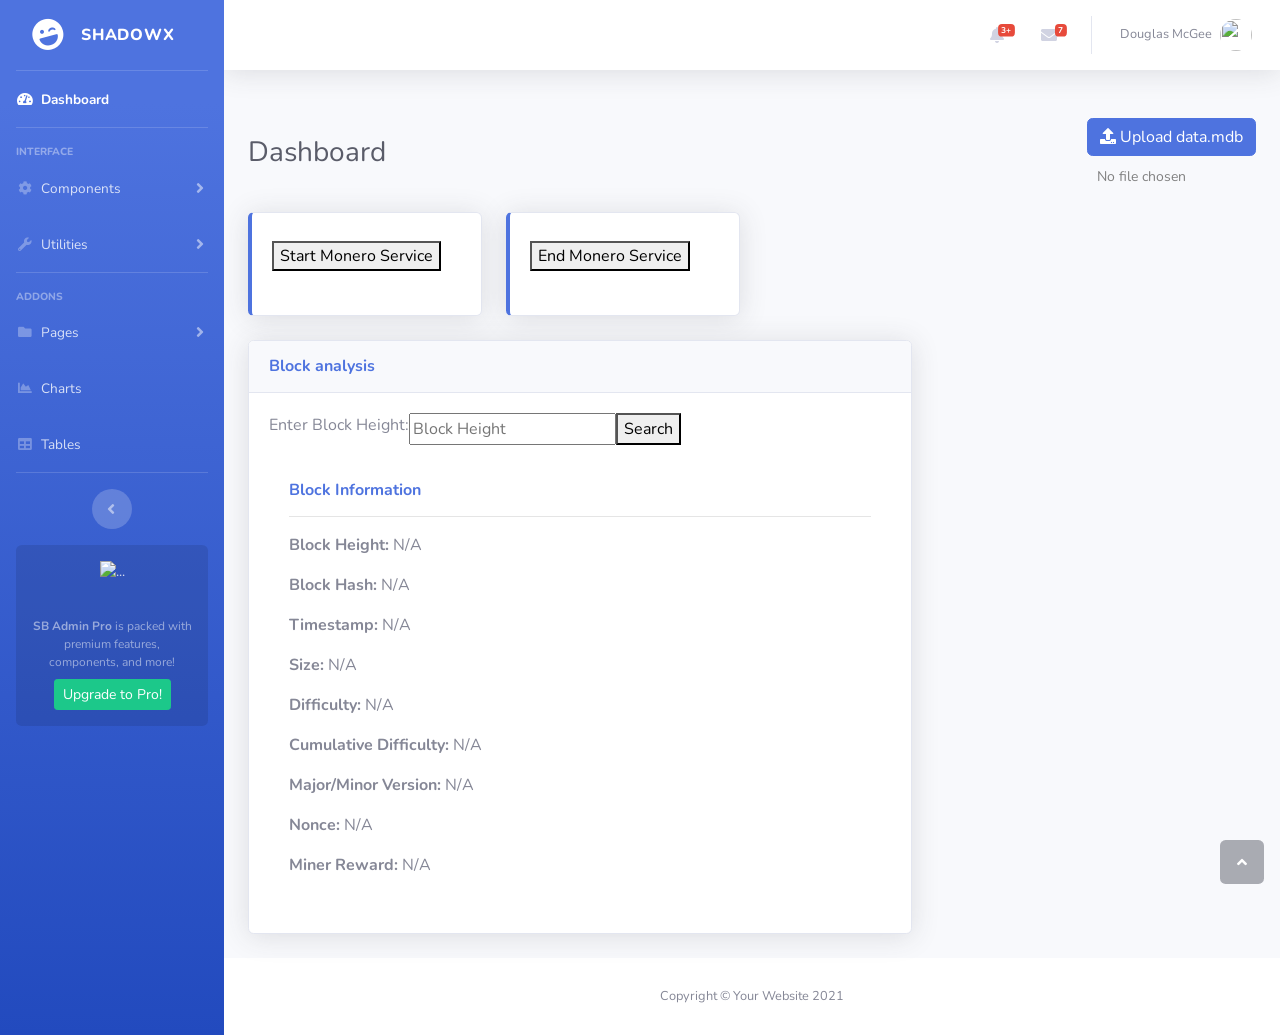
==== templates/index.html @ 1677c7f7 "fixed the block height search feature to align with our inbuilt monero RPC call" ====
<!DOCTYPE html>
<html lang="en">

<head>

    <meta charset="utf-8">
    <meta http-equiv="X-UA-Compatible" content="IE=edge">
    <meta name="viewport" content="width=device-width, initial-scale=1, shrink-to-fit=no">
    <meta name="description" content="">
    <meta name="author" content="">

    <title>ShadowX - A Monero Analysis Tool</title>

    <!-- Custom fonts for this template-->
    <link href="/static/vendor/fontawesome-free/css/all.min.css" rel="stylesheet" type="text/css">
    <link
        href="https://fonts.googleapis.com/css?family=Nunito:200,200i,300,300i,400,400i,600,600i,700,700i,800,800i,900,900i"
        rel="stylesheet">

    <!-- Custom styles for this template-->
    <!-- <link href="css/sb-admin-2.min.css" rel="stylesheet"> -->
    <link href="/static/css/style.css" rel="stylesheet">

    <style>
        /* Add some basic styles for progress bar and success message */
        .progress {
            display: none;
            width: 100%;
            height: 20px;
            background-color: #f3f3f3;
            border-radius: 5px;
            overflow: hidden;
            margin-top: 10px;
        }

        .progress-bar {
            height: 100%;
            width: 0;
            background-color: #4caf50;
            text-align: center;
            color: white;
            line-height: 20px;
            transition: width 0.4s ease;
        }

        #successMessage {
            display: none;
            color: green;
            margin-top: 10px;
        }

        #errorMessage {
            display: none;
            color: red;
            margin-top: 10px;
        }
    </style>

</head>

<body id="page-top">

    <!-- Page Wrapper -->
    <div id="wrapper">

        <!-- Sidebar -->
        <ul class="navbar-nav bg-gradient-primary sidebar sidebar-dark accordion" id="accordionSidebar">

            <!-- Sidebar - Brand -->
            <a class="sidebar-brand d-flex align-items-center justify-content-center" href="/">
                <div class="sidebar-brand-icon rotate-n-15">
                    <i class="fas fa-laugh-wink"></i>
                </div>
                <div class="sidebar-brand-text mx-3">ShadowX</div>
            </a>

            <!-- Divider -->
            <hr class="sidebar-divider my-0">

            <!-- Nav Item - Dashboard -->
            <li class="nav-item active">
                <a class="nav-link" href="/">
                    <i class="fas fa-fw fa-tachometer-alt"></i>
                    <span>Dashboard</span></a>
            </li>

            <!-- Divider -->
            <hr class="sidebar-divider">

            <!-- Heading -->
            <div class="sidebar-heading">
                Interface
            </div>

            <!-- Nav Item - Pages Collapse Menu -->
            <li class="nav-item">
                <a class="nav-link collapsed" href="#" data-toggle="collapse" data-target="#collapseTwo"
                    aria-expanded="true" aria-controls="collapseTwo">
                    <i class="fas fa-fw fa-cog"></i>
                    <span>Components</span>
                </a>
                <div id="collapseTwo" class="collapse" aria-labelledby="headingTwo" data-parent="#accordionSidebar">
                    <div class="bg-white py-2 collapse-inner rounded">
                        <h6 class="collapse-header">Custom Components:</h6>
                        <a class="collapse-item" href="buttons.html">Buttons</a>
                        <a class="collapse-item" href="cards.html">Cards</a>
                    </div>
                </div>
            </li>

            <!-- Nav Item - Utilities Collapse Menu -->
            <li class="nav-item">
                <a class="nav-link collapsed" href="#" data-toggle="collapse" data-target="#collapseUtilities"
                    aria-expanded="true" aria-controls="collapseUtilities">
                    <i class="fas fa-fw fa-wrench"></i>
                    <span>Utilities</span>
                </a>
                <div id="collapseUtilities" class="collapse" aria-labelledby="headingUtilities"
                    data-parent="#accordionSidebar">
                    <div class="bg-white py-2 collapse-inner rounded">
                        <h6 class="collapse-header">Custom Utilities:</h6>
                        <a class="collapse-item" href="utilities-color.html">Colors</a>
                        <a class="collapse-item" href="utilities-border.html">Borders</a>
                        <a class="collapse-item" href="utilities-animation.html">Animations</a>
                        <a class="collapse-item" href="utilities-other.html">Other</a>
                    </div>
                </div>
            </li>

            <!-- Divider -->
            <hr class="sidebar-divider">

            <!-- Heading -->
            <div class="sidebar-heading">
                Addons
            </div>

            <!-- Nav Item - Pages Collapse Menu -->
            <li class="nav-item">
                <a class="nav-link collapsed" href="#" data-toggle="collapse" data-target="#collapsePages"
                    aria-expanded="true" aria-controls="collapsePages">
                    <i class="fas fa-fw fa-folder"></i>
                    <span>Pages</span>
                </a>
                <div id="collapsePages" class="collapse" aria-labelledby="headingPages" data-parent="#accordionSidebar">
                    <div class="bg-white py-2 collapse-inner rounded">
                        <h6 class="collapse-header">Login Screens:</h6>
                        <a class="collapse-item" href="login.html">Login</a>
                        <a class="collapse-item" href="register.html">Register</a>
                        <a class="collapse-item" href="forgot-password.html">Forgot Password</a>
                        <div class="collapse-divider"></div>
                        <h6 class="collapse-header">Other Pages:</h6>
                        <a class="collapse-item" href="404.html">404 Page</a>
                        <a class="collapse-item" href="blank.html">Blank Page</a>
                    </div>
                </div>
            </li>

            <!-- Nav Item - Charts -->
            <li class="nav-item">
                <a class="nav-link" href="/charts">
                    <i class="fas fa-fw fa-chart-area"></i>
                    <span>Charts</span></a>
            </li>

            <!-- Nav Item - Tables -->
            <li class="nav-item">
                <a class="nav-link" href="/tables">
                    <i class="fas fa-fw fa-table"></i>
                    <span>Tables</span></a>
            </li>

            <!-- Divider -->
            <hr class="sidebar-divider d-none d-md-block">

            <!-- Sidebar Toggler (Sidebar) -->
            <div class="text-center d-none d-md-inline">
                <button class="rounded-circle border-0" id="sidebarToggle"></button>
            </div>

            <!-- Sidebar Message -->
            <div class="sidebar-card d-none d-lg-flex">
                <img class="sidebar-card-illustration mb-2" src="img/undraw_rocket.svg" alt="...">
                <p class="text-center mb-2"><strong>SB Admin Pro</strong> is packed with premium features, components, and more!</p>
                <a class="btn btn-success btn-sm" href="https://startbootstrap.com/theme/sb-admin-pro">Upgrade to Pro!</a>
            </div>

        </ul>
        <!-- End of Sidebar -->

        <!-- Content Wrapper -->
        <div id="content-wrapper" class="d-flex flex-column">
            <!-- Main Content -->
            <div id="content">
                <!-- Topbar -->
                <nav class="navbar navbar-expand navbar-light bg-white topbar mb-4 static-top shadow">
                    <!-- Sidebar Toggle (Topbar) -->
                    <button id="sidebarToggleTop" class="btn btn-link d-md-none rounded-circle mr-3">
                        <i class="fa fa-bars"></i>
                    </button>

                    <!-- Topbar Navbar -->
                    <ul class="navbar-nav ml-auto">

                        <!-- Nav Item - Search Dropdown (Visible Only XS) -->
                        <li class="nav-item dropdown no-arrow d-sm-none">
                            <a class="nav-link dropdown-toggle" href="#" id="searchDropdown" role="button"
                                data-toggle="dropdown" aria-haspopup="true" aria-expanded="false">
                                <i class="fas fa-search fa-fw"></i>
                            </a>
                            <!-- Dropdown - Messages -->
                            <div class="dropdown-menu dropdown-menu-right p-3 shadow animated--grow-in"
                                aria-labelledby="searchDropdown">
                                <form class="form-inline mr-auto w-100 navbar-search">
                                    <div class="input-group">
                                        <input type="text" class="form-control bg-light border-0 small"
                                            placeholder="Search for..." aria-label="Search"
                                            aria-describedby="basic-addon2">
                                        <div class="input-group-append">
                                            <button class="btn btn-primary" type="button">
                                                <i class="fas fa-search fa-sm"></i>
                                            </button>
                                        </div>
                                    </div>
                                </form>
                            </div>
                        </li>

                        <!-- Nav Item - Alerts -->
                        <li class="nav-item dropdown no-arrow mx-1">
                            <a class="nav-link dropdown-toggle" href="#" id="alertsDropdown" role="button"
                                data-toggle="dropdown" aria-haspopup="true" aria-expanded="false">
                                <i class="fas fa-bell fa-fw"></i>
                                <!-- Counter - Alerts -->
                                <span class="badge badge-danger badge-counter">3+</span>
                            </a>
                            <!-- Dropdown - Alerts -->
                            <div class="dropdown-list dropdown-menu dropdown-menu-right shadow animated--grow-in"
                                aria-labelledby="alertsDropdown">
                                <h6 class="dropdown-header">
                                    Alerts Center
                                </h6>
                                <a class="dropdown-item d-flex align-items-center" href="#">
                                    <div class="mr-3">
                                        <div class="icon-circle bg-primary">
                                            <i class="fas fa-file-alt text-white"></i>
                                        </div>
                                    </div>
                                    <div>
                                        <div class="small text-gray-500">December 12, 2019</div>
                                        <span class="font-weight-bold">A new monthly report is ready to download!</span>
                                    </div>
                                </a>
                                <a class="dropdown-item d-flex align-items-center" href="#">
                                    <div class="mr-3">
                                        <div class="icon-circle bg-success">
                                            <i class="fas fa-donate text-white"></i>
                                        </div>
                                    </div>
                                    <div>
                                        <div class="small text-gray-500">December 7, 2019</div>
                                        $290.29 has been deposited into your account!
                                    </div>
                                </a>
                                <a class="dropdown-item d-flex align-items-center" href="#">
                                    <div class="mr-3">
                                        <div class="icon-circle bg-warning">
                                            <i class="fas fa-exclamation-triangle text-white"></i>
                                        </div>
                                    </div>
                                    <div>
                                        <div class="small text-gray-500">December 2, 2019</div>
                                        Spending Alert: We've noticed unusually high spending for your account.
                                    </div>
                                </a>
                                <a class="dropdown-item text-center small text-gray-500" href="#">Show All Alerts</a>
                            </div>
                        </li>

                        <!-- Nav Item - Messages -->
                        <li class="nav-item dropdown no-arrow mx-1">
                            <a class="nav-link dropdown-toggle" href="#" id="messagesDropdown" role="button"
                                data-toggle="dropdown" aria-haspopup="true" aria-expanded="false">
                                <i class="fas fa-envelope fa-fw"></i>
                                <!-- Counter - Messages -->
                                <span class="badge badge-danger badge-counter">7</span>
                            </a>
                            <!-- Dropdown - Messages -->
                            <div class="dropdown-list dropdown-menu dropdown-menu-right shadow animated--grow-in"
                                aria-labelledby="messagesDropdown">
                                <h6 class="dropdown-header">
                                    Message Center
                                </h6>
                                <a class="dropdown-item d-flex align-items-center" href="#">
                                    <div class="dropdown-list-image mr-3">
                                        <img class="rounded-circle" src="img/undraw_profile_1.svg"
                                            alt="...">
                                        <div class="status-indicator bg-success"></div>
                                    </div>
                                    <div class="font-weight-bold">
                                        <div class="text-truncate">Hi there! I am wondering if you can help me with a
                                            problem I've been having.</div>
                                        <div class="small text-gray-500">Emily Fowler · 58m</div>
                                    </div>
                                </a>
                                <a class="dropdown-item d-flex align-items-center" href="#">
                                    <div class="dropdown-list-image mr-3">
                                        <img class="rounded-circle" src="img/undraw_profile_2.svg"
                                            alt="...">
                                        <div class="status-indicator"></div>
                                    </div>
                                    <div>
                                        <div class="text-truncate">I have the photos that you ordered last month, how
                                            would you like them sent to you?</div>
                                        <div class="small text-gray-500">Jae Chun · 1d</div>
                                    </div>
                                </a>
                                <a class="dropdown-item d-flex align-items-center" href="#">
                                    <div class="dropdown-list-image mr-3">
                                        <img class="rounded-circle" src="img/undraw_profile_3.svg"
                                            alt="...">
                                        <div class="status-indicator bg-warning"></div>
                                    </div>
                                    <div>
                                        <div class="text-truncate">Last month's report looks great, I am very happy with
                                            the progress so far, keep up the good work!</div>
                                        <div class="small text-gray-500">Morgan Alvarez · 2d</div>
                                    </div>
                                </a>
                                <a class="dropdown-item d-flex align-items-center" href="#">
                                    <div class="dropdown-list-image mr-3">
                                        <img class="rounded-circle" src="https://source.unsplash.com/Mv9hjnEUHR4/60x60"
                                            alt="...">
                                        <div class="status-indicator bg-success"></div>
                                    </div>
                                    <div>
                                        <div class="text-truncate">Am I a good boy? The reason I ask is because someone
                                            told me that people say this to all dogs, even if they aren't good...</div>
                                        <div class="small text-gray-500">Chicken the Dog · 2w</div>
                                    </div>
                                </a>
                                <a class="dropdown-item text-center small text-gray-500" href="#">Read More Messages</a>
                            </div>
                        </li>

                        <div class="topbar-divider d-none d-sm-block"></div>

                        <!-- Nav Item - User Information -->
                        <li class="nav-item dropdown no-arrow">
                            <a class="nav-link dropdown-toggle" href="#" id="userDropdown" role="button"
                                data-toggle="dropdown" aria-haspopup="true" aria-expanded="false">
                                <span class="mr-2 d-none d-lg-inline text-gray-600 small">Douglas McGee</span>
                                <img class="img-profile rounded-circle"
                                    src="img/undraw_profile.svg">
                            </a>
                            <!-- Dropdown - User Information -->
                            <div class="dropdown-menu dropdown-menu-right shadow animated--grow-in"
                                aria-labelledby="userDropdown">
                                <a class="dropdown-item" href="#">
                                    <i class="fas fa-user fa-sm fa-fw mr-2 text-gray-400"></i>
                                    Profile
                                </a>
                                <a class="dropdown-item" href="#">
                                    <i class="fas fa-cogs fa-sm fa-fw mr-2 text-gray-400"></i>
                                    Settings
                                </a>
                                <a class="dropdown-item" href="#">
                                    <i class="fas fa-list fa-sm fa-fw mr-2 text-gray-400"></i>
                                    Activity Log
                                </a>
                                <div class="dropdown-divider"></div>
                                <a class="dropdown-item" href="#" data-toggle="modal" data-target="#logoutModal">
                                    <i class="fas fa-sign-out-alt fa-sm fa-fw mr-2 text-gray-400"></i>
                                    Logout
                                </a>
                            </div>
                        </li>

                    </ul>

                </nav>
                <!-- End of Topbar -->

                <!-- Begin Page Content -->
                <div class="container-fluid">

                    <!-- Progress Bar -->
                    <div class="progress" id="progressContainer">
                        <div class="progress-bar" id="progressBar">0%</div>
                    </div>

                    <!-- Success and Error Messages -->
                    <div id="successMessage">File uploaded successfully!</div>
                    <div id="errorMessage"></div>
                    <br>
                    <!-- Page Heading -->
                    <div class="d-sm-flex align-items-center justify-content-between mb-4">
                        <h1 class="h3 mb-0 text-gray-800">Dashboard</h1>
                        
                        <form id="uploadForm" enctype="multipart/form-data" style="cursor: pointer;">
                            <label for="fileInput" class="btn btn-primary">
                                <i class="fas fa-upload"></i> Upload data.mdb
                            </label>
                             <!-- Hidden file input -->
                            <input type="file" id="fileInput" name="file" style="display: none;" onchange="autoSubmit()">
                            <!-- Display selected file name -->
                            <br>
                            <span id="fileName" style="margin-left: 10px; font-size: 14px; color: gray;">No file chosen</span>
                            <!-- Submit button -->
                            <!-- <button type="submit" class="btn btn-success" style="margin-top: 10px;">Submit</button> -->
                        </form>
                    </div>

                    <!-- Content Row -->
                    <div class="row">
                        <!-- Earnings (Monthly) Card Example -->
                        <div class="col-xl-3 col-md-6 mb-4">
                            <div class="card border-left-primary shadow h-100 py-2">
                                <div class="card-body">
                                    <button onclick="startMoneroService()">Start Monero Service</button>
                                    <!-- <p id="status"></p> -->
                                    <div id="start-status"></div>
                                </div>
                            </div>
                        </div>
                        
                        <!-- Earnings (Monthly) Card Example -->
                        <div class="col-xl-3 col-md-6 mb-4">
                            <div class="card border-left-primary shadow h-100 py-2">
                                <div class="card-body">
                                    <button id="end-service-btn" onclick="endService()">End Monero Service</button>
                                    <p id="end-status"></p>
                                </div>
                            </div>
                        </div>
                    </div>
                    <div class="row">
                        <!-- Area Chart -->
                        <div class="col-xl-8 col-lg-7">
                            <div class="card shadow mb-4">
                                <!-- Card Header - Dropdown -->
                                <div
                                    class="card-header py-3 d-flex flex-row align-items-center justify-content-between">
                                    <h6 class="m-0 font-weight-bold text-primary">Block analysis</h6>
                                    <div id="response"></div>
                                </div>
                                <!-- Card Body -->
                                <div class="card-body">
                                    
                                    <!-- Search Bar -->
                                    <div class="input-group mb-3">
                                        <label for="blockHeightInput">Enter Block Height:</label>
                                        <input type="text" id="blockHeightInput" placeholder="Block Height">
                                        <button id="searchButton" onclick="searchBlockByHeight()">Search</button>
                                    </div>

                                    <div class="card-body">
                                        <h6 class="m-0 font-weight-bold text-primary">Block Information</h6>
                                        <hr>
                                        <p><strong>Block Height:</strong> <span id="blockHeight">N/A</span></p>
                                        <p><strong>Block Hash:</strong> <span id="blockHash">N/A</span></p>
                                        <p><strong>Timestamp:</strong> <span id="timestamp">N/A</span></p>
                                        <p><strong>Size:</strong> <span id="size">N/A</span></p>
                                        <p><strong>Difficulty:</strong> <span id="difficulty">N/A</span></p>
                                        <p><strong>Cumulative Difficulty:</strong> <span id="cumulativeDifficulty">N/A</span></p>
                                        <p><strong>Major/Minor Version:</strong> <span id="majorVersion">N/A</span></p>
                                        <p><strong>Nonce:</strong> <span id="nonce">N/A</span></p>
                                        <p><strong>Miner Reward:</strong> <span id="minerReward">N/A</span></p>
                                    </div>

                                    <!-- Error Message Section -->
                                    <div id="errorSection" class="alert alert-danger mt-4" style="display: none;"></div>
                                </div>
                            </div>
                        </div>
                    </div>
                </div>
            </div>
            <!-- End of Main Content -->

            <!-- Footer -->
            <footer class="sticky-footer bg-white">
                <div class="container my-auto">
                    <div class="copyright text-center my-auto">
                        <span>Copyright &copy; Your Website 2021</span>
                    </div>
                </div>
            </footer>
            <!-- End of Footer -->

        </div>
        <!-- End of Content Wrapper -->

    </div>
    <!-- End of Page Wrapper -->

    <!-- Scroll to Top Button-->
    <a class="scroll-to-top rounded" href="#page-top">
        <i class="fas fa-angle-up"></i>
    </a>

    <!-- Logout Modal-->
    <div class="modal fade" id="logoutModal" tabindex="-1" role="dialog" aria-labelledby="exampleModalLabel"
        aria-hidden="true">
        <div class="modal-dialog" role="document">
            <div class="modal-content">
                <div class="modal-header">
                    <h5 class="modal-title" id="exampleModalLabel">Ready to Leave?</h5>
                    <button class="close" type="button" data-dismiss="modal" aria-label="Close">
                        <span aria-hidden="true">×</span>
                    </button>
                </div>
                <div class="modal-body">Select "Logout" below if you are ready to end your current session.</div>
                <div class="modal-footer">
                    <button class="btn btn-secondary" type="button" data-dismiss="modal">Cancel</button>
                    <a class="btn btn-primary" href="login.html">Logout</a>
                </div>
            </div>
        </div>
    </div>

    <!-- Bootstrap core JavaScript-->
    <script src="/static/vendor/jquery/jquery.min.js"></script>
    <script src="/static/vendor/bootstrap/js/bootstrap.bundle.min.js"></script>

    <!-- Core plugin JavaScript-->
    <script src="/static/vendor/jquery-easing/jquery.easing.min.js"></script>
    <!-- Custom scripts for all pages-->
    <script src="/static/js/sb-admin-2.min.js"></script>

    <!-- Page level plugins -->
    <script src="/static/vendor/chart.js/Chart.min.js"></script>

    <!-- Page level custom scripts -->
    <script src="/static/js/demo/chart-area-demo.js"></script>
    <script src="/static/js/demo/chart-pie-demo.js"></script>

    <!-- JS function for uploading monero .mdb file -->
    <script>
        const fileInput = document.getElementById("fileInput");
        const fileName = document.getElementById("fileName");
        const progressContainer = document.getElementById("progressContainer");
        const progressBar = document.getElementById("progressBar");
        const successMessage = document.getElementById("successMessage");
        const errorMessage = document.getElementById("errorMessage");

        // start monero service on button click
        async function startMoneroService(){
            
            const statusElement = document.getElementById("start-status");
            try {
                // statusElement.innerText = "Starting service, please wait...";
                if (statusElement) {
                    statusElement.innerText = "Starting service, please wait...";
                }

                // Send a POST request with an empty JSON object
                const response = await fetch("/start-service", {
                    method: "POST",
                    headers: {
                        "Content-Type": "application/json",
                    },
                    body: JSON.stringify({}), // Send an empty JSON object if no data is required
                });

                const result = await response.json();
                if (response.ok) {
                    statusElement.innerText = result.message;
                } else {
                    statusElement.innerText = `Error: ${result.error}`;
                }
            } catch (error) {
                statusElement.innerText = `Error: ${error.message}`;
            }
        }

        async function endService() {
            const statusElement = document.getElementById("end-status");

            try {
                // Show a loading message
                statusElement.innerText = "Stopping service, please wait...";

                // Send a POST request to the backend
                const response = await fetch("/end-service", {
                    method: "POST",
                    headers: {
                        "Content-Type": "application/json",
                    },
                });

                // Check if the response is JSON
                const contentType = response.headers.get("Content-Type");
                if (contentType && contentType.includes("application/json")) {
                    // Parse and handle JSON response
                    const result = await response.json();
                    if (response.ok) {
                        statusElement.innerText = result.message;
                    } else {
                        statusElement.innerText = `Error: ${result.error}`;
                    }
                } else {
                    // Handle non-JSON responses
                    const text = await response.text();
                    statusElement.innerText = `Unexpected response: ${text}`;
                }
            } catch (error) {
                // Handle unexpected errors
                statusElement.innerText = `Error: ${error.message}`;
            }
        }

        async function autoSubmit() {
            if (fileInput.files.length > 0) {
                fileName.textContent = fileInput.files[0].name;
            } else {
                fileName.textContent = "No file chosen";
                return;
            }

            const file = fileInput.files[0];
            const formData = new FormData();
            formData.append("file", file);

            // Reset UI
            progressContainer.style.display = "block";
            progressBar.style.width = "0%";
            progressBar.textContent = "0%";
            successMessage.style.display = "none";
            errorMessage.style.display = "none";

            try {
                // Upload the file
                const response = await uploadFileWithProgress("/upload", formData);

                if (response.ok) {
                    const data = await response.json();

                    // Update UI after successful upload
                    progressBar.style.width = "100%";
                    progressBar.textContent = "Upload Complete";
                    successMessage.style.display = "block";
                    successMessage.textContent = data.message || "Transaction broadcasted successfully!";

                    // Update block height if available
                    if (data.latest_block_height) {
                        document.getElementById("block-height").innerText = data.latest_block_height;
                    }
                } else {
                    const errorData = await response.json();
                    throw new Error(errorData.error || "Transaction upload failed.");
                }
            } catch (error) {
                console.error("Error during transaction upload:", error);
                errorMessage.style.display = "block";
                errorMessage.textContent = error.message;
            } finally {
                setTimeout(() => {
                    progressContainer.style.display = "none";
                }, 3000);
            }
        }

        async function uploadFileWithProgress(url, formData) {
            return new Promise((resolve, reject) => {
                const xhr = new XMLHttpRequest();
                xhr.open("POST", url);

                xhr.upload.onprogress = (event) => {
                    if (event.lengthComputable) {
                        const percentComplete = Math.round((event.loaded / event.total) * 100);
                        progressBar.style.width = `${percentComplete}%`;
                        progressBar.textContent = `${percentComplete}%`;

                        if (percentComplete === 100) {
                            progressBar.textContent = "Processing...";
                        }
                    }
                };

                xhr.onload = () => {
                    if (xhr.status >= 200 && xhr.status < 300) {
                        resolve(new Response(xhr.responseText, {
                            status: xhr.status,
                            statusText: xhr.statusText,
                            headers: new Headers(xhr.getAllResponseHeaders().split("\n").reduce((acc, current) => {
                                const [key, value] = current.split(": ");
                                if (key) acc[key.trim()] = value.trim();
                                return acc;
                            }, {})),
                        }));
                    } else {
                        reject(new Error(`HTTP error! status: ${xhr.status}`));
                    }
                };

                xhr.onerror = () => {
                    reject(new Error("Network error occurred. Please try again."));
                };

                xhr.send(formData);
            });
        }

        // function for getting block info by height
        function searchBlockByHeight(){
            const blockHeight = document.getElementById("blockHeightInput").value;
            console.log("Searching for block height:", blockHeight);
            if (!blockHeight) {
                alert('Please enter a block height');
                return;
            }
            // Show loading indicator
            const searchButton = document.querySelector('#searchButton');
            const originalText = searchButton.innerHTML;
            searchButton.innerHTML = '<i class="fas fa-spinner fa-spin"></i> Searching...';
            searchButton.disabled = true;

            // fetch the block info with /get-block
            fetch('/get-block', {
                method: 'POST',
                headers: {
                    'Content-Type': 'application/json'
                },
                body: JSON.stringify({ height: blockHeight })
            })
            .then(response => response.json())
            .then(data => {
                searchButton.innerHTML = originalText; // Restore button state
                searchButton.disabled = false;

                if (data.error) {
                    alert('Error: ' + data.error);
                } else {
                    // Populate the block information fields
                    document.getElementById('blockHeight').textContent = data.block_height || 'N/A';
                    document.getElementById('blockHash').textContent = data.block_hash || 'N/A';
                    document.getElementById('timestamp').textContent = 
                        data.timestamp ? new Date(data.timestamp * 1000).toLocaleString() : 'N/A';
                    document.getElementById('size').textContent = data.size || 'N/A';
                    document.getElementById('difficulty').textContent = data.difficulty || 'N/A';
                    document.getElementById('cumulativeDifficulty').textContent = data.cumulative_difficulty || 'N/A';
                    document.getElementById('majorVersion').textContent = 
                        `${data.major_version || 'N/A'} / ${data.minor_version || 'N/A'}`;
                    document.getElementById('nonce').textContent = data.nonce || 'N/A';
                    document.getElementById('minerReward').textContent = 
                        data.reward ? (data.reward / 1000000000000).toFixed(12) + ' XMR' : 'N/A';
                }
            })
            .catch(error => {
                console.error('Error:', error);
                alert('Failed to fetch block information: ' + error.message);
            })
        }

        document.addEventListener('DOMContentLoaded', function() {
            const input = document.getElementById('blockHeightInput');
            if (input) {
                input.addEventListener('keypress', function(e) {
                    if (e.key === 'Enter') {
                        searchBlockByHeight();
                    }
                });
            }
        });
    </script>
    
</body>

<style>
    .progress {
        height: 20px;
        background-color: #e9ecef;
        border-radius: 10px;
        overflow: hidden;
    }

    .progress-bar {
        background-color: #4e73df;
        font-size: 14px;
        color: white;
        line-height: 20px;
        text-align: center;
    }
</style>

</html>
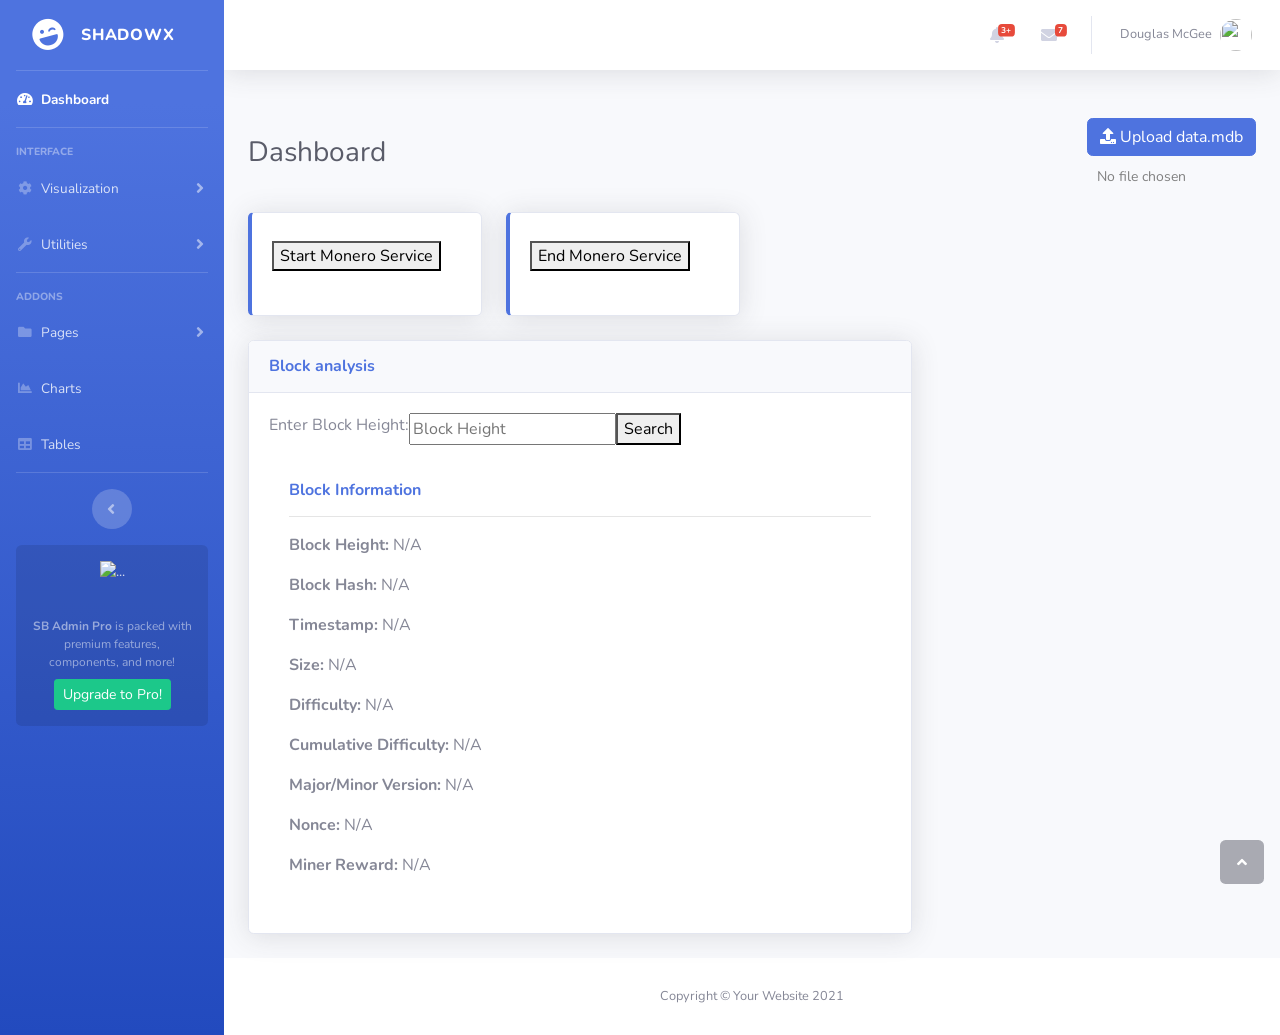
==== commit da6acddd: "visual test with wrong info" ====
--- a/templates/index.html
+++ b/templates/index.html
@@ -97,13 +97,12 @@
                 <a class="nav-link collapsed" href="#" data-toggle="collapse" data-target="#collapseTwo"
                     aria-expanded="true" aria-controls="collapseTwo">
                     <i class="fas fa-fw fa-cog"></i>
-                    <span>Components</span>
+                    <span>Visualization</span>
                 </a>
                 <div id="collapseTwo" class="collapse" aria-labelledby="headingTwo" data-parent="#accordionSidebar">
                     <div class="bg-white py-2 collapse-inner rounded">
                         <h6 class="collapse-header">Custom Components:</h6>
-                        <a class="collapse-item" href="buttons.html">Buttons</a>
-                        <a class="collapse-item" href="cards.html">Cards</a>
+                        <a class="collapse-item" href="visual.html">Graph-Mapping of the latest 20 Blocks</a>
                     </div>
                 </div>
             </li>
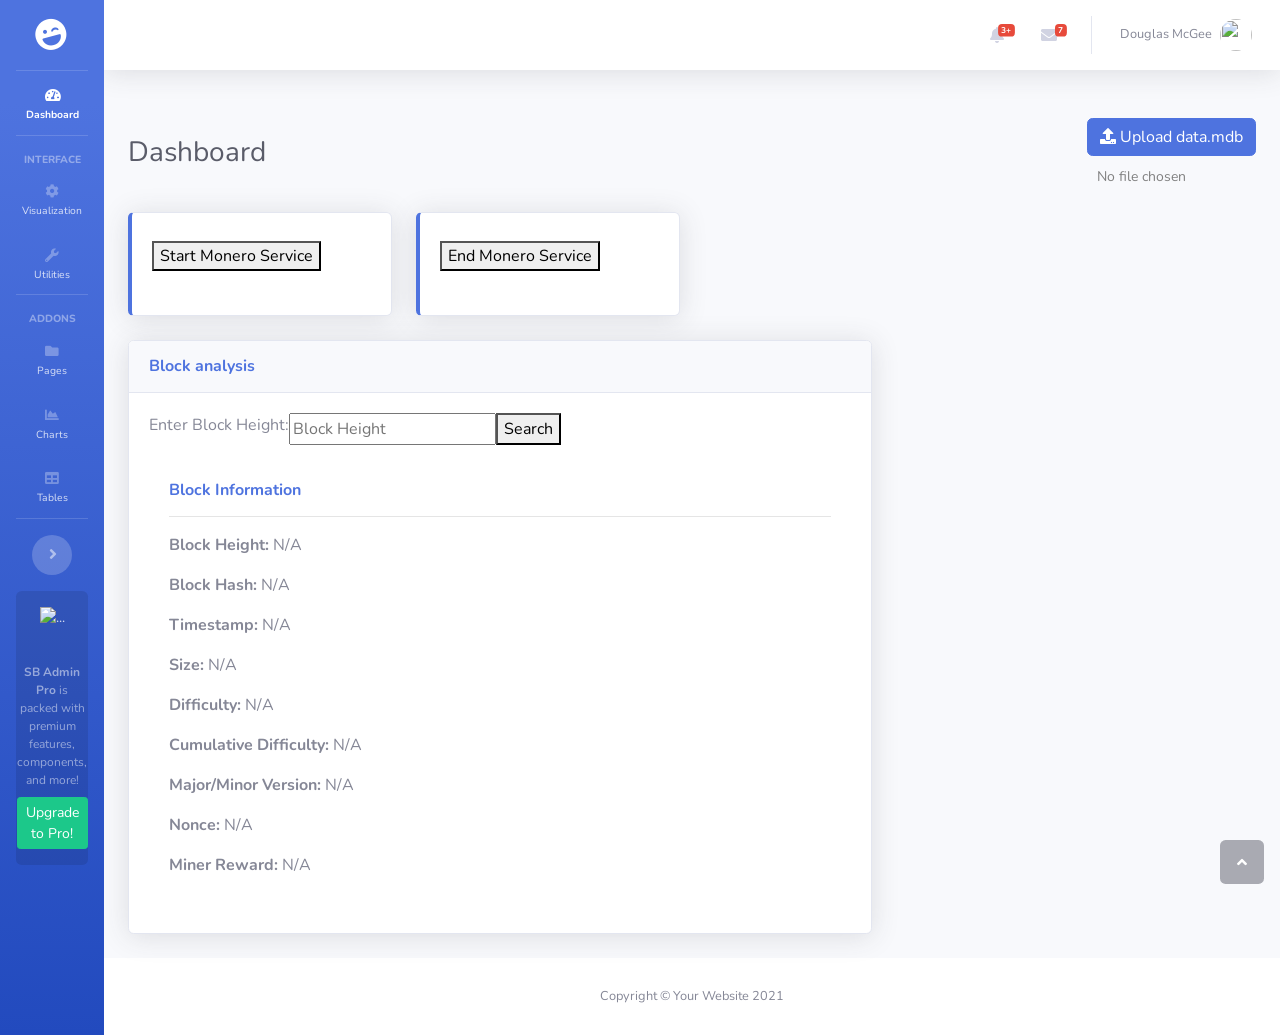
==== commit c17358f9: "ITS DONE PLS DONT BREAK" ====
--- a/templates/index.html
+++ b/templates/index.html
@@ -101,8 +101,7 @@
                 </a>
                 <div id="collapseTwo" class="collapse" aria-labelledby="headingTwo" data-parent="#accordionSidebar">
                     <div class="bg-white py-2 collapse-inner rounded">
-                        <h6 class="collapse-header">Custom Components:</h6>
-                        <a class="collapse-item" href="visual.html">Graph-Mapping of the latest 20 Blocks</a>
+                        <a class="collapse-item" href="visual">Mapping of blocks</a>
                     </div>
                 </div>
             </li>
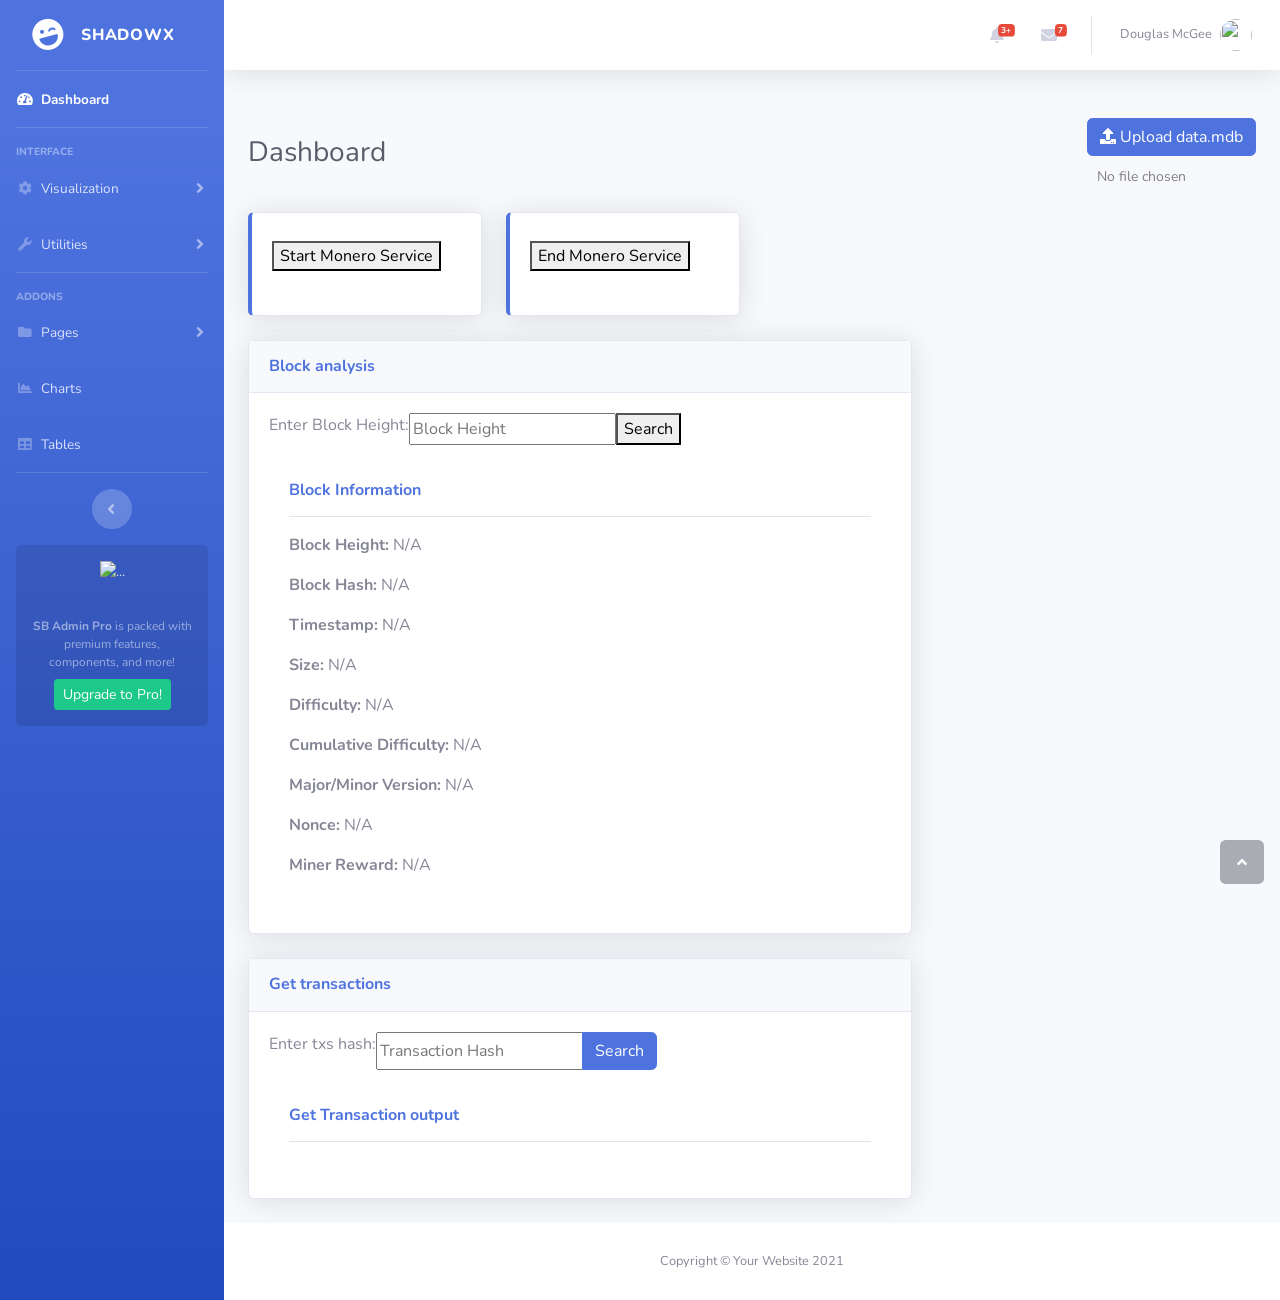
==== commit 74669336: "added get_transactions which takes in the txs_hash, then display all the different key offsets" ====
--- a/templates/index.html
+++ b/templates/index.html
@@ -472,6 +472,41 @@
                             </div>
                         </div>
                     </div>
+                    <div class="row">
+                        <!-- Area Chart -->
+                        <div class="col-xl-8 col-lg-7">
+                            <div class="card shadow mb-4">
+                                <!-- Card Header - Dropdown -->
+                                <div
+                                    class="card-header py-3 d-flex flex-row align-items-center justify-content-between">
+                                    <h6 class="m-0 font-weight-bold text-primary">Get transactions</h6>
+                                    <div id="response"></div>
+                                </div>
+                                <!-- Card Body -->
+                                <div class="card-body">
+                                    
+                                    <!-- Search Bar -->
+                                    <div class="input-group mb-3">
+                                        <label for="txsHashInput">Enter txs hash:</label>
+                                        <input type="text" id="txsHashInput" placeholder="Transaction Hash">
+                                        <!-- <button id="searchTXSHashButton" onclick="">Search</button> -->
+                                         <div class="input-group-append">
+                                            <button id="searchTXSHashButton" class="btn btn-primary" onclick="searchTransaction()">Search</button>
+                                        </div>
+                                    </div>
+
+                                    <div class="card-body">
+                                        <h6 class="m-0 font-weight-bold text-primary">Get Transaction output</h6>
+                                        <hr>
+                                        <div id="transactionDetails"></div>
+                                    </div>
+
+                                    <!-- Error Message Section -->
+                                    <div id="errorSection" class="alert alert-danger mt-4" style="display: none;"></div>
+                                </div>
+                            </div>
+                        </div>
+                    </div>
                 </div>
             </div>
             <!-- End of Main Content -->
@@ -763,6 +798,99 @@
         });
     </script>
     
+    <!-- script for get_transactions that takes in txs hash-->
+    <script>
+        async function searchTransaction() {
+            const txsHashInput = document.getElementById('txsHashInput').value.trim();
+            const errorSection = document.getElementById('errorSection');
+            const transactionDetails = document.getElementById('transactionDetails');
+            
+            // Clear previous results
+            errorSection.style.display = 'none';
+            transactionDetails.innerHTML = '';
+            
+            // Validate input
+            if (!txsHashInput) {
+                errorSection.textContent = 'Please enter a transaction hash';
+                errorSection.style.display = 'block';
+                return;
+            }
+            
+            try {
+                // Change this URL to your Flask endpoint
+                const response = await fetch('/get-transactions', {
+                    method: 'POST',
+                    headers: {
+                        'Content-Type': 'application/json'
+                    },
+                    body: JSON.stringify({
+                        txs_hashes: [txsHashInput]
+                    })
+                });
+                
+                if (!response.ok) {
+                    throw new Error('Network response was not ok');
+                }
+                
+                const data = await response.json();
+                
+                if (data.txs && data.txs.length > 0) {
+                    const txData = JSON.parse(data.txs[0].as_json);
+                    displayTransactionData(txData);
+                } else {
+                    errorSection.textContent = 'No transaction found';
+                    errorSection.style.display = 'block';
+                }
+                
+            } catch (error) {
+                errorSection.textContent = 'Error fetching transaction: ' + error.message;
+                errorSection.style.display = 'block';
+            }
+        }
+
+        function displayTransactionData(txData) {
+            const transactionDetails = document.getElementById('transactionDetails');
+            let html = '<div class="transaction-info">';
+            
+            // Display basic transaction info
+            html += `<p><strong>Version:</strong> ${txData.version}</p>`;
+            html += `<p><strong>Unlock Time:</strong> ${txData.unlock_time}</p>`;
+            
+            // Display key_offsets for each input
+            if (txData.vin && txData.vin.length > 0) {
+                html += '<h6 class="mt-3 mb-2 font-weight-bold">Inputs (Key Offsets):</h6>';
+                txData.vin.forEach((input, index) => {
+                    if (input.key) {
+                        html += `<div class="mb-3 p-3" style="background-color: #f8f9fc; border-left: 3px solid #4e73df;">`;
+                        html += `<p><strong>Input ${index + 1}:</strong></p>`;
+                        html += `<p><strong>Amount:</strong> ${input.key.amount}</p>`;
+                        html += `<p><strong>Key Image:</strong> <code style="word-break: break-all;">${input.key.k_image}</code></p>`;
+                        html += `<p><strong>Key Offsets:</strong></p>`;
+                        html += `<ul class="list-group">`;
+                        input.key.key_offsets.forEach((offset, offsetIndex) => {
+                            html += `<li class="list-group-item">${offsetIndex}: ${offset}</li>`;
+                        });
+                        html += `</ul>`;
+                        html += `</div>`;
+                    }
+                });
+            }
+            
+            // Display outputs
+            if (txData.vout && txData.vout.length > 0) {
+                html += '<h6 class="mt-3 mb-2 font-weight-bold">Outputs:</h6>';
+                txData.vout.forEach((output, index) => {
+                    html += `<div class="mb-2 p-2" style="background-color: #f8f9fc;">`;
+                    html += `<p><strong>Output ${index + 1}:</strong> Amount: ${output.amount}, Key: <code>${output.target.key}</code></p>`;
+                    html += `</div>`;
+                });
+            }
+            
+            html += '</div>';
+            transactionDetails.innerHTML = html;
+        }
+    </script>
+
 </body>
 
 <style>
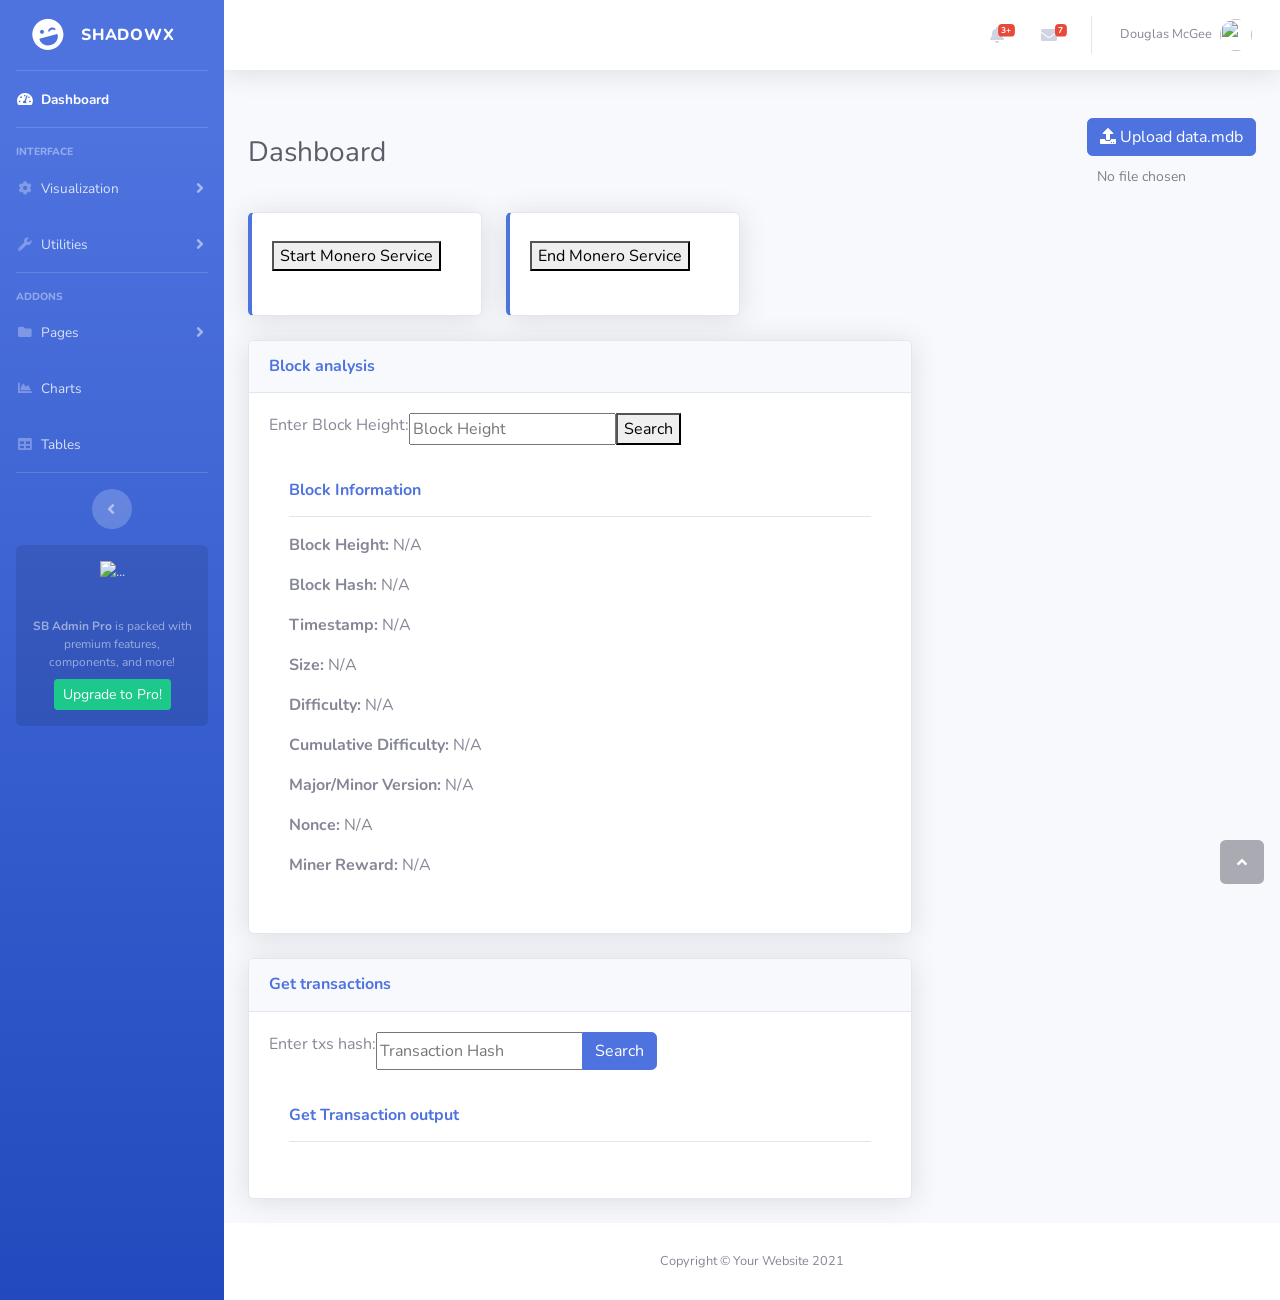
==== commit b0826cd6: "added feature to display indices from key offsets, in prep for get_outs implementation" ====
--- a/templates/index.html
+++ b/templates/index.html
@@ -865,12 +865,31 @@
                         html += `<p><strong>Input ${index + 1}:</strong></p>`;
                         html += `<p><strong>Amount:</strong> ${input.key.amount}</p>`;
                         html += `<p><strong>Key Image:</strong> <code style="word-break: break-all;">${input.key.k_image}</code></p>`;
+                        
+                        // Calculate indices from offsets
+                        const offsets = input.key.key_offsets;
+                        const indices = [];
+                        let sum = 0;
+                        for (let offset of offsets) {
+                            sum += offset;
+                            indices.push(sum);
+                        }
+                        
                         html += `<p><strong>Key Offsets:</strong></p>`;
                         html += `<ul class="list-group">`;
                         input.key.key_offsets.forEach((offset, offsetIndex) => {
                             html += `<li class="list-group-item">${offsetIndex}: ${offset}</li>`;
                         });
                         html += `</ul>`;
+                        html += `</div>`;
+
+                        html += `<p class="mt-3"><strong>Absolute Indices:</strong></p>`;
+                        html += `<ul class="list-group">`;
+                        indices.forEach((idx, idxIndex) => {
+                            html += `<li class="list-group-item">Index ${idxIndex}: ${idx}</li>`;
+                        });
+                        html += `</ul>`;
+                        
                         html += `</div>`;
                     }
                 });
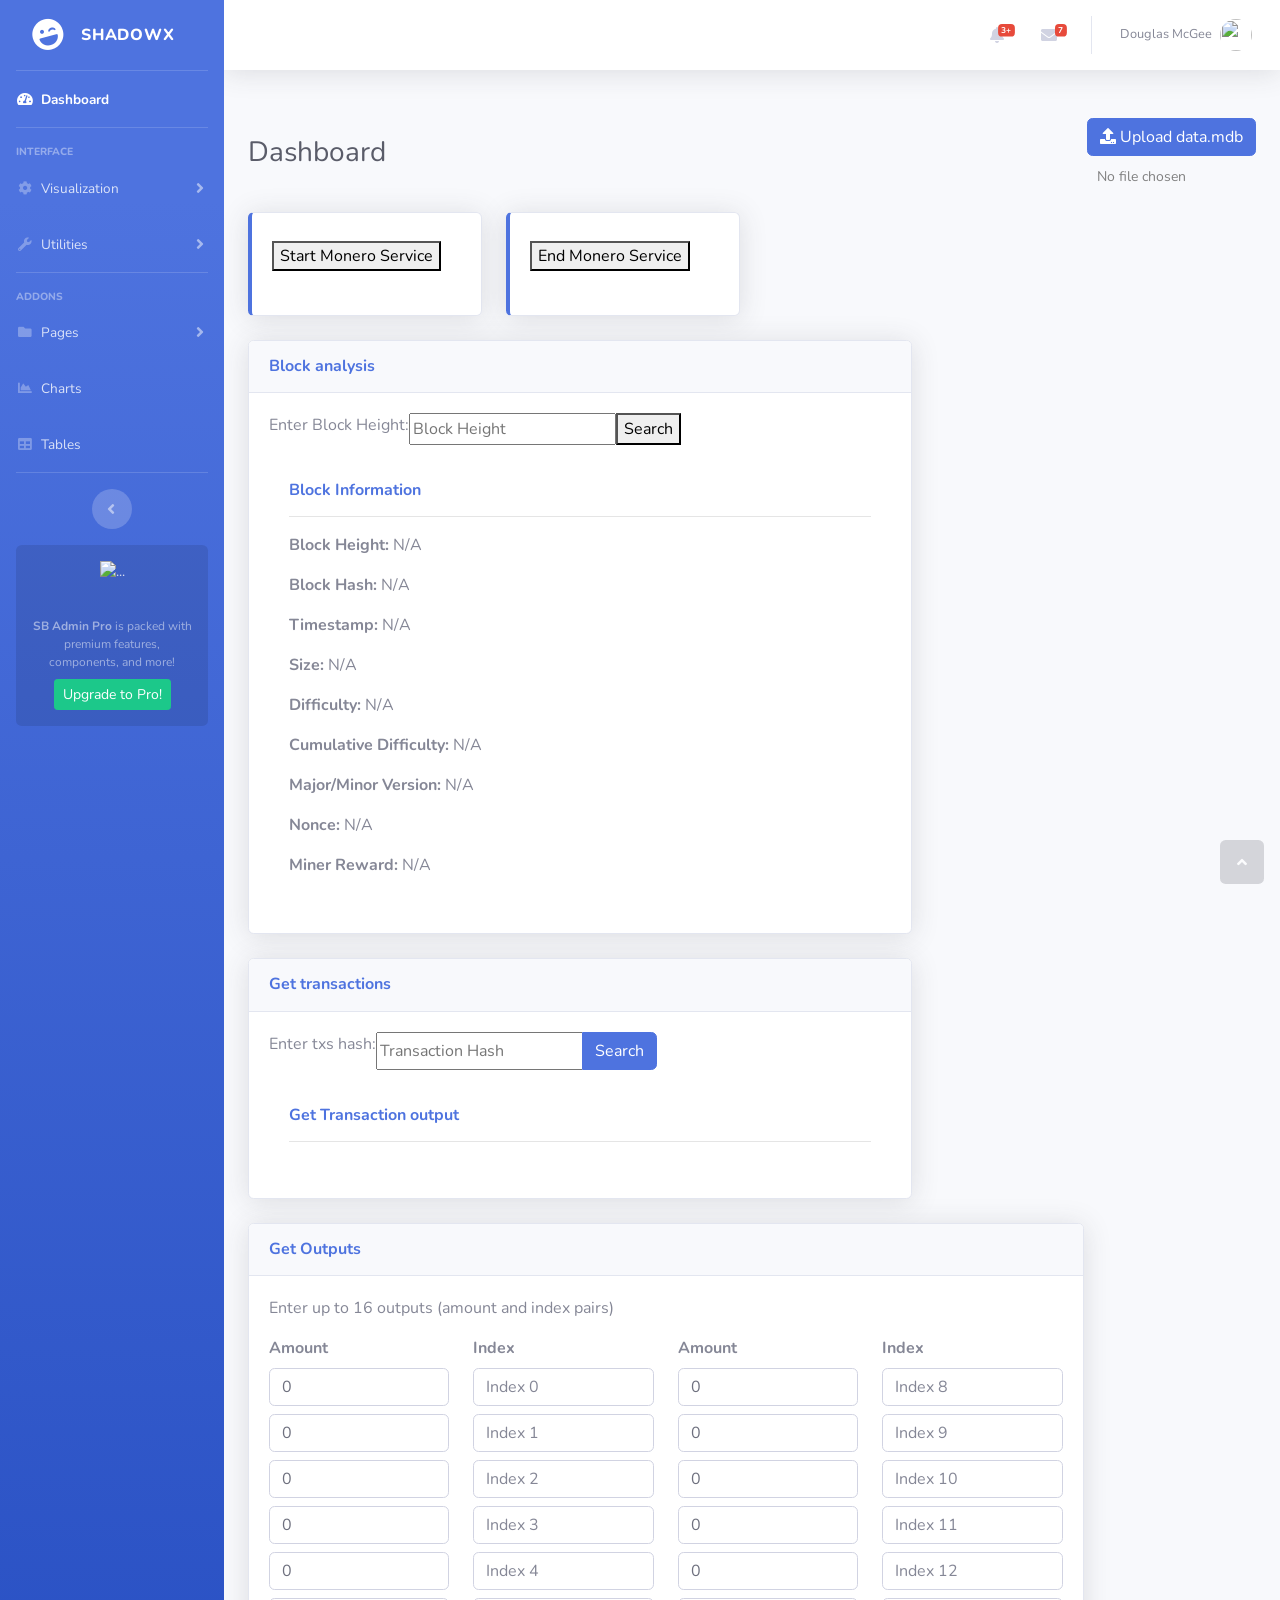
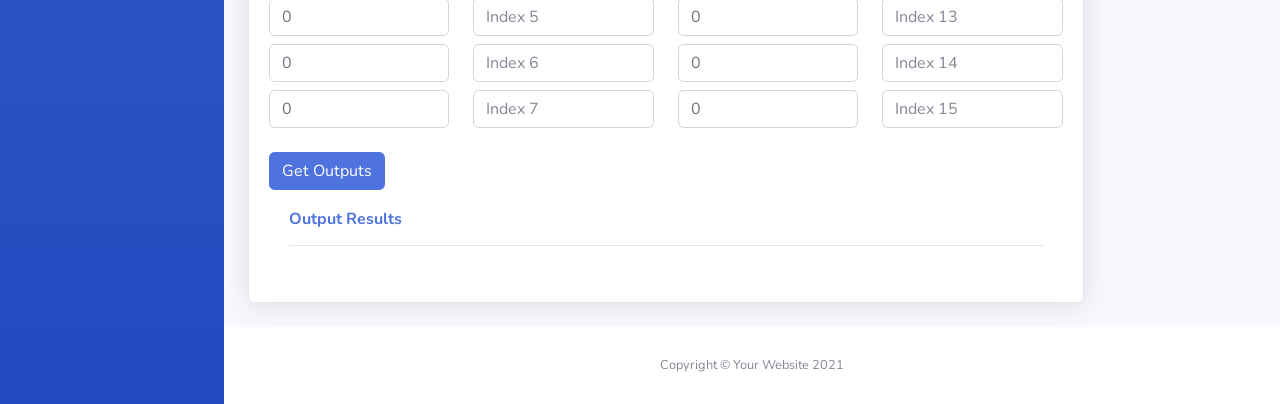
==== commit af765edd: "added get_outs feature" ====
--- a/templates/index.html
+++ b/templates/index.html
@@ -490,7 +490,7 @@
                                         <label for="txsHashInput">Enter txs hash:</label>
                                         <input type="text" id="txsHashInput" placeholder="Transaction Hash">
                                         <!-- <button id="searchTXSHashButton" onclick="">Search</button> -->
-                                         <div class="input-group-append">
+                                        <div class="input-group-append">
                                             <button id="searchTXSHashButton" class="btn btn-primary" onclick="searchTransaction()">Search</button>
                                         </div>
                                     </div>
@@ -507,6 +507,181 @@
                             </div>
                         </div>
                     </div>
+                    
+                    <div class="row">
+                        <div class="col-xl-10 col-lg-9">
+                            <div class="card shadow mb-4">
+                                <div class="card-header py-3 d-flex flex-row align-items-center justify-content-between">
+                                    <h6 class="m-0 font-weight-bold text-primary">Get Outputs</h6>
+                                </div>
+                                <div class="card-body">
+                                    
+                                    <div class="mb-3">
+                                        <p class="text-muted">Enter up to 16 outputs (amount and index pairs)</p>
+                                    </div>
+
+                                    <!-- Input boxes for 16 outputs -->
+                                    <div id="outputInputs" class="mb-3">
+                                        <div class="row">
+                                            <div class="col-md-6">
+                                                <div class="row font-weight-bold mb-2">
+                                                    <div class="col-6">Amount</div>
+                                                    <div class="col-6">Index</div>
+                                                </div>
+                                                <!-- First 8 inputs -->
+                                                <div class="output-pair mb-2 row" id="output-0">
+                                                    <div class="col-6">
+                                                        <input type="number" class="form-control amount-input" placeholder="Amount" value="0">
+                                                    </div>
+                                                    <div class="col-6">
+                                                        <input type="number" class="form-control index-input" placeholder="Index 0">
+                                                    </div>
+                                                </div>
+                                                <div class="output-pair mb-2 row" id="output-1">
+                                                    <div class="col-6">
+                                                        <input type="number" class="form-control amount-input" placeholder="Amount" value="0">
+                                                    </div>
+                                                    <div class="col-6">
+                                                        <input type="number" class="form-control index-input" placeholder="Index 1">
+                                                    </div>
+                                                </div>
+                                                <div class="output-pair mb-2 row" id="output-2">
+                                                    <div class="col-6">
+                                                        <input type="number" class="form-control amount-input" placeholder="Amount" value="0">
+                                                    </div>
+                                                    <div class="col-6">
+                                                        <input type="number" class="form-control index-input" placeholder="Index 2">
+                                                    </div>
+                                                </div>
+                                                <div class="output-pair mb-2 row" id="output-3">
+                                                    <div class="col-6">
+                                                        <input type="number" class="form-control amount-input" placeholder="Amount" value="0">
+                                                    </div>
+                                                    <div class="col-6">
+                                                        <input type="number" class="form-control index-input" placeholder="Index 3">
+                                                    </div>
+                                                </div>
+                                                <div class="output-pair mb-2 row" id="output-4">
+                                                    <div class="col-6">
+                                                        <input type="number" class="form-control amount-input" placeholder="Amount" value="0">
+                                                    </div>
+                                                    <div class="col-6">
+                                                        <input type="number" class="form-control index-input" placeholder="Index 4">
+                                                    </div>
+                                                </div>
+                                                <div class="output-pair mb-2 row" id="output-5">
+                                                    <div class="col-6">
+                                                        <input type="number" class="form-control amount-input" placeholder="Amount" value="0">
+                                                    </div>
+                                                    <div class="col-6">
+                                                        <input type="number" class="form-control index-input" placeholder="Index 5">
+                                                    </div>
+                                                </div>
+                                                <div class="output-pair mb-2 row" id="output-6">
+                                                    <div class="col-6">
+                                                        <input type="number" class="form-control amount-input" placeholder="Amount" value="0">
+                                                    </div>
+                                                    <div class="col-6">
+                                                        <input type="number" class="form-control index-input" placeholder="Index 6">
+                                                    </div>
+                                                </div>
+                                                <div class="output-pair mb-2 row" id="output-7">
+                                                    <div class="col-6">
+                                                        <input type="number" class="form-control amount-input" placeholder="Amount" value="0">
+                                                    </div>
+                                                    <div class="col-6">
+                                                        <input type="number" class="form-control index-input" placeholder="Index 7">
+                                                    </div>
+                                                </div>
+                                            </div>
+                                            <div class="col-md-6">
+                                                <div class="row font-weight-bold mb-2">
+                                                    <div class="col-6">Amount</div>
+                                                    <div class="col-6">Index</div>
+                                                </div>
+                                                <!-- Second 8 inputs -->
+                                                <div class="output-pair mb-2 row" id="output-8">
+                                                    <div class="col-6">
+                                                        <input type="number" class="form-control amount-input" placeholder="Amount" value="0">
+                                                    </div>
+                                                    <div class="col-6">
+                                                        <input type="number" class="form-control index-input" placeholder="Index 8">
+                                                    </div>
+                                                </div>
+                                                <div class="output-pair mb-2 row" id="output-9">
+                                                    <div class="col-6">
+                                                        <input type="number" class="form-control amount-input" placeholder="Amount" value="0">
+                                                    </div>
+                                                    <div class="col-6">
+                                                        <input type="number" class="form-control index-input" placeholder="Index 9">
+                                                    </div>
+                                                </div>
+                                                <div class="output-pair mb-2 row" id="output-10">
+                                                    <div class="col-6">
+                                                        <input type="number" class="form-control amount-input" placeholder="Amount" value="0">
+                                                    </div>
+                                                    <div class="col-6">
+                                                        <input type="number" class="form-control index-input" placeholder="Index 10">
+                                                    </div>
+                                                </div>
+                                                <div class="output-pair mb-2 row" id="output-11">
+                                                    <div class="col-6">
+                                                        <input type="number" class="form-control amount-input" placeholder="Amount" value="0">
+                                                    </div>
+                                                    <div class="col-6">
+                                                        <input type="number" class="form-control index-input" placeholder="Index 11">
+                                                    </div>
+                                                </div>
+                                                <div class="output-pair mb-2 row" id="output-12">
+                                                    <div class="col-6">
+                                                        <input type="number" class="form-control amount-input" placeholder="Amount" value="0">
+                                                    </div>
+                                                    <div class="col-6">
+                                                        <input type="number" class="form-control index-input" placeholder="Index 12">
+                                                    </div>
+                                                </div>
+                                                <div class="output-pair mb-2 row" id="output-13">
+                                                    <div class="col-6">
+                                                        <input type="number" class="form-control amount-input" placeholder="Amount" value="0">
+                                                    </div>
+                                                    <div class="col-6">
+                                                        <input type="number" class="form-control index-input" placeholder="Index 13">
+                                                    </div>
+                                                </div>
+                                                <div class="output-pair mb-2 row" id="output-14">
+                                                    <div class="col-6">
+                                                        <input type="number" class="form-control amount-input" placeholder="Amount" value="0">
+                                                    </div>
+                                                    <div class="col-6">
+                                                        <input type="number" class="form-control index-input" placeholder="Index 14">
+                                                    </div>
+                                                </div>
+                                                <div class="output-pair mb-2 row" id="output-15">
+                                                    <div class="col-6">
+                                                        <input type="number" class="form-control amount-input" placeholder="Amount" value="0">
+                                                    </div>
+                                                    <div class="col-6">
+                                                        <input type="number" class="form-control index-input" placeholder="Index 15">
+                                                    </div>
+                                                </div>
+                                            </div>
+                                        </div>
+                                    </div>
+
+                                    <button id="getOutsButton" class="btn btn-primary" onclick="getOuts()">Get Outputs</button>
+
+                                    <div class="card-body" id="outsOutput">
+                                        <h6 class="m-0 font-weight-bold text-primary">Output Results</h6>
+                                        <hr>
+                                        <div id="outsDetails"></div>
+                                    </div>
+
+                                    <div id="outsErrorSection" class="alert alert-danger mt-4" style="display: none;"></div>
+                                </div>
+                            </div>
+                        </div>
+                    </div>
+                    
                 </div>
             </div>
             <!-- End of Main Content -->
@@ -910,6 +1085,89 @@
         }
     </script>
 
+    <!-- script for get_outs-->
+    <script>
+        async function getOuts() {
+            const errorSection = document.getElementById('outsErrorSection');
+            const outsDetails = document.getElementById('outsDetails');
+            
+            errorSection.style.display = 'none';
+            outsDetails.innerHTML = '';
+            
+            // Collect all outputs from input fields
+            const outputs = [];
+            for (let i = 0; i < 16; i++) {
+                const outputPair = document.getElementById(`output-${i}`);
+                const amount = parseInt(outputPair.querySelector('.amount-input').value);
+                const index = parseInt(outputPair.querySelector('.index-input').value);
+                
+                // Only add if index is provided
+                if (!isNaN(index) && index !== '') {
+                    outputs.push({
+                        amount: isNaN(amount) ? 0 : amount,
+                        index: index
+                    });
+                }
+            }
+            
+            if (outputs.length === 0) {
+                errorSection.textContent = 'Please enter at least one index value';
+                errorSection.style.display = 'block';
+                return;
+            }
+            
+            try {
+                const response = await fetch('/get-outs', {
+                    method: 'POST',
+                    headers: {
+                        'Content-Type': 'application/json'
+                    },
+                    body: JSON.stringify({
+                        outputs: outputs
+                    })
+                });
+                
+                if (!response.ok) {
+                    throw new Error('Network response was not ok');
+                }
+                
+                const data = await response.json();
+                displayOutsData(data);
+                
+            } catch (error) {
+                errorSection.textContent = 'Error fetching outputs: ' + error.message;
+                errorSection.style.display = 'block';
+            }
+        }
+
+        function displayOutsData(data) {
+            const outsDetails = document.getElementById('outsDetails');
+            let html = '<div class="outs-info">';
+            
+            if (data.outs && data.outs.length > 0) {
+                html += '<h6 class="mt-3 mb-3 font-weight-bold">Retrieved Outputs:</h6>';
+                
+                data.outs.forEach((output, index) => {
+                    html += `<div class="mb-3 p-3" style="background-color: #f8f9fc; border-left: 3px solid #4e73df;">`;
+                    html += `<p><strong>Output ${index + 1}:</strong></p>`;
+                    html += `<p><strong>Height:</strong> ${output.height}</p>`;
+                    html += `<p><strong>Key:</strong> <code style="word-break: break-all;">${output.key}</code></p>`;
+                    html += `<p><strong>Mask:</strong> <code style="word-break: break-all;">${output.mask}</code></p>`;
+                    html += `<p><strong>Unlocked:</strong> ${output.unlocked}</p>`;
+                    if (output.txid) {
+                        html += `<p><strong>Transaction ID:</strong> <code style="word-break: break-all;">${output.txid}</code></p>`;
+                    }
+                    html += `</div>`;
+                });
+            } else {
+                html += '<p>No outputs found</p>';
+            }
+            
+            html += '</div>';
+            outsDetails.innerHTML = html;
+        }
+    </script>
+
 </body>
 
 <style>
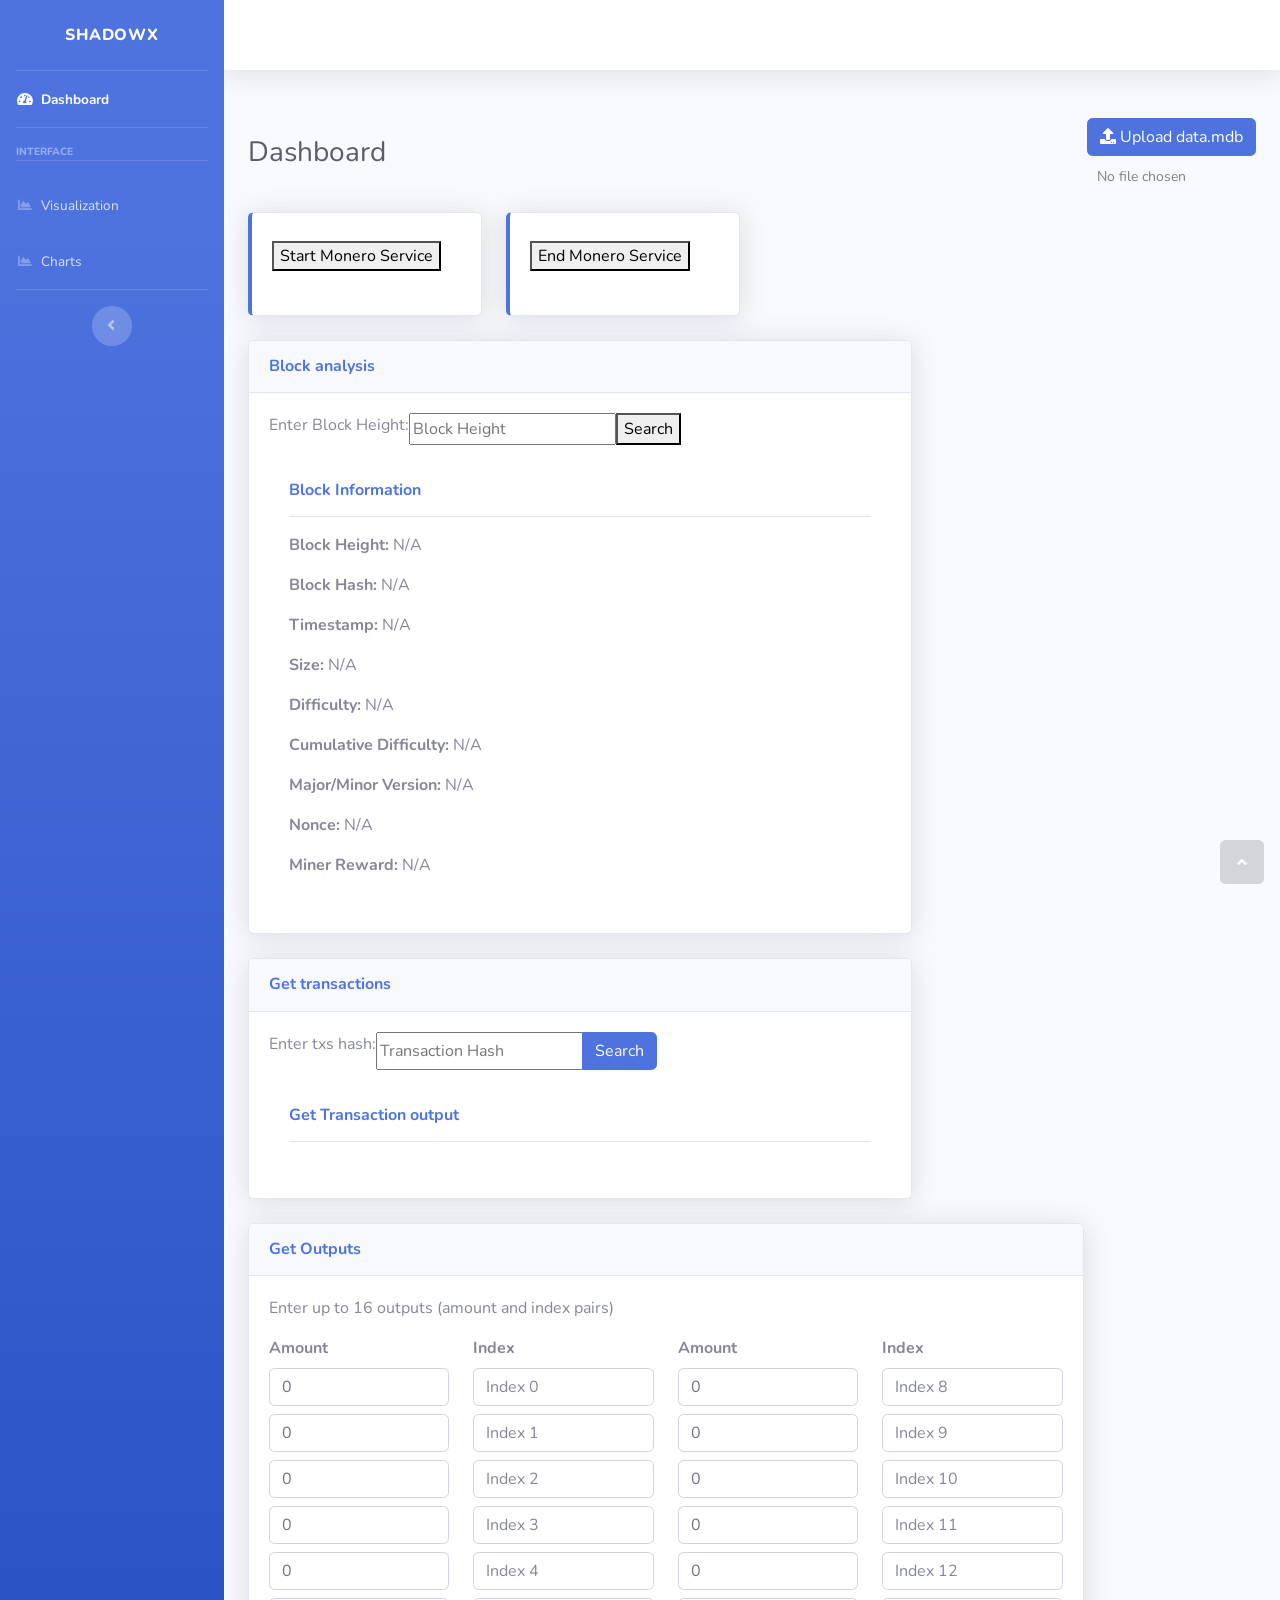
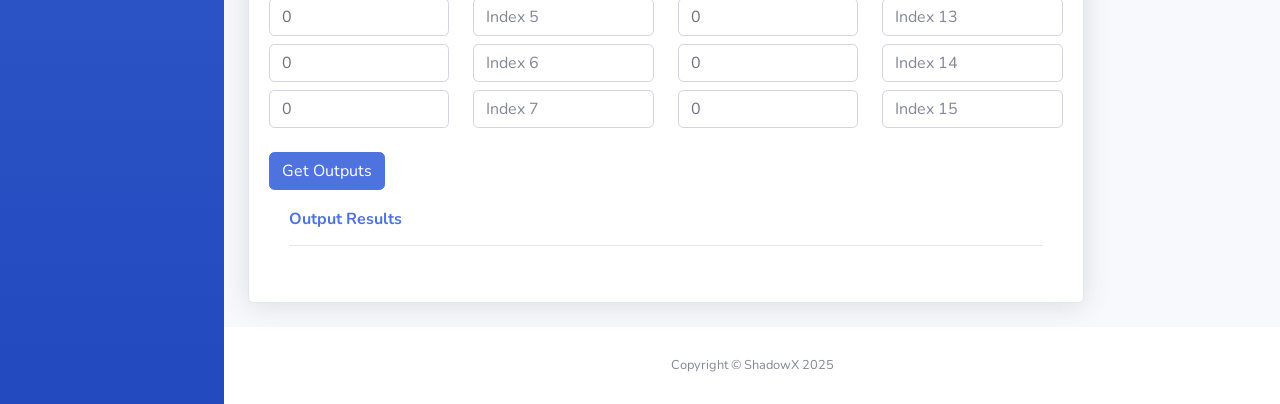
==== commit 31c00825: "code cleanup" ====
--- a/templates/index.html
+++ b/templates/index.html
@@ -68,9 +68,6 @@
 
             <!-- Sidebar - Brand -->
             <a class="sidebar-brand d-flex align-items-center justify-content-center" href="/">
-                <div class="sidebar-brand-icon rotate-n-15">
-                    <i class="fas fa-laugh-wink"></i>
-                </div>
                 <div class="sidebar-brand-text mx-3">ShadowX</div>
             </a>
 
@@ -92,66 +89,13 @@
                 Interface
             </div>
 
-            <!-- Nav Item - Pages Collapse Menu -->
-            <li class="nav-item">
-                <a class="nav-link collapsed" href="#" data-toggle="collapse" data-target="#collapseTwo"
-                    aria-expanded="true" aria-controls="collapseTwo">
-                    <i class="fas fa-fw fa-cog"></i>
-                    <span>Visualization</span>
-                </a>
-                <div id="collapseTwo" class="collapse" aria-labelledby="headingTwo" data-parent="#accordionSidebar">
-                    <div class="bg-white py-2 collapse-inner rounded">
-                        <a class="collapse-item" href="visual">Mapping of blocks</a>
-                    </div>
-                </div>
-            </li>
-
-            <!-- Nav Item - Utilities Collapse Menu -->
-            <li class="nav-item">
-                <a class="nav-link collapsed" href="#" data-toggle="collapse" data-target="#collapseUtilities"
-                    aria-expanded="true" aria-controls="collapseUtilities">
-                    <i class="fas fa-fw fa-wrench"></i>
-                    <span>Utilities</span>
-                </a>
-                <div id="collapseUtilities" class="collapse" aria-labelledby="headingUtilities"
-                    data-parent="#accordionSidebar">
-                    <div class="bg-white py-2 collapse-inner rounded">
-                        <h6 class="collapse-header">Custom Utilities:</h6>
-                        <a class="collapse-item" href="utilities-color.html">Colors</a>
-                        <a class="collapse-item" href="utilities-border.html">Borders</a>
-                        <a class="collapse-item" href="utilities-animation.html">Animations</a>
-                        <a class="collapse-item" href="utilities-other.html">Other</a>
-                    </div>
-                </div>
-            </li>
-
             <!-- Divider -->
             <hr class="sidebar-divider">
 
-            <!-- Heading -->
-            <div class="sidebar-heading">
-                Addons
-            </div>
-
-            <!-- Nav Item - Pages Collapse Menu -->
             <li class="nav-item">
-                <a class="nav-link collapsed" href="#" data-toggle="collapse" data-target="#collapsePages"
-                    aria-expanded="true" aria-controls="collapsePages">
-                    <i class="fas fa-fw fa-folder"></i>
-                    <span>Pages</span>
-                </a>
-                <div id="collapsePages" class="collapse" aria-labelledby="headingPages" data-parent="#accordionSidebar">
-                    <div class="bg-white py-2 collapse-inner rounded">
-                        <h6 class="collapse-header">Login Screens:</h6>
-                        <a class="collapse-item" href="login.html">Login</a>
-                        <a class="collapse-item" href="register.html">Register</a>
-                        <a class="collapse-item" href="forgot-password.html">Forgot Password</a>
-                        <div class="collapse-divider"></div>
-                        <h6 class="collapse-header">Other Pages:</h6>
-                        <a class="collapse-item" href="404.html">404 Page</a>
-                        <a class="collapse-item" href="blank.html">Blank Page</a>
-                    </div>
-                </div>
+                <a class="nav-link" href="visual">
+                    <i class="fas fa-fw fa-chart-area"></i>
+                    <span>Visualization</span></a>
             </li>
 
             <!-- Nav Item - Charts -->
@@ -161,26 +105,12 @@
                     <span>Charts</span></a>
             </li>
 
-            <!-- Nav Item - Tables -->
-            <li class="nav-item">
-                <a class="nav-link" href="/tables">
-                    <i class="fas fa-fw fa-table"></i>
-                    <span>Tables</span></a>
-            </li>
-
             <!-- Divider -->
             <hr class="sidebar-divider d-none d-md-block">
 
             <!-- Sidebar Toggler (Sidebar) -->
             <div class="text-center d-none d-md-inline">
                 <button class="rounded-circle border-0" id="sidebarToggle"></button>
-            </div>
-
-            <!-- Sidebar Message -->
-            <div class="sidebar-card d-none d-lg-flex">
-                <img class="sidebar-card-illustration mb-2" src="img/undraw_rocket.svg" alt="...">
-                <p class="text-center mb-2"><strong>SB Admin Pro</strong> is packed with premium features, components, and more!</p>
-                <a class="btn btn-success btn-sm" href="https://startbootstrap.com/theme/sb-admin-pro">Upgrade to Pro!</a>
             </div>
 
         </ul>
@@ -198,184 +128,8 @@
                     </button>
 
                     <!-- Topbar Navbar -->
-                    <ul class="navbar-nav ml-auto">
-
-                        <!-- Nav Item - Search Dropdown (Visible Only XS) -->
-                        <li class="nav-item dropdown no-arrow d-sm-none">
-                            <a class="nav-link dropdown-toggle" href="#" id="searchDropdown" role="button"
-                                data-toggle="dropdown" aria-haspopup="true" aria-expanded="false">
-                                <i class="fas fa-search fa-fw"></i>
-                            </a>
-                            <!-- Dropdown - Messages -->
-                            <div class="dropdown-menu dropdown-menu-right p-3 shadow animated--grow-in"
-                                aria-labelledby="searchDropdown">
-                                <form class="form-inline mr-auto w-100 navbar-search">
-                                    <div class="input-group">
-                                        <input type="text" class="form-control bg-light border-0 small"
-                                            placeholder="Search for..." aria-label="Search"
-                                            aria-describedby="basic-addon2">
-                                        <div class="input-group-append">
-                                            <button class="btn btn-primary" type="button">
-                                                <i class="fas fa-search fa-sm"></i>
-                                            </button>
-                                        </div>
-                                    </div>
-                                </form>
-                            </div>
-                        </li>
-
-                        <!-- Nav Item - Alerts -->
-                        <li class="nav-item dropdown no-arrow mx-1">
-                            <a class="nav-link dropdown-toggle" href="#" id="alertsDropdown" role="button"
-                                data-toggle="dropdown" aria-haspopup="true" aria-expanded="false">
-                                <i class="fas fa-bell fa-fw"></i>
-                                <!-- Counter - Alerts -->
-                                <span class="badge badge-danger badge-counter">3+</span>
-                            </a>
-                            <!-- Dropdown - Alerts -->
-                            <div class="dropdown-list dropdown-menu dropdown-menu-right shadow animated--grow-in"
-                                aria-labelledby="alertsDropdown">
-                                <h6 class="dropdown-header">
-                                    Alerts Center
-                                </h6>
-                                <a class="dropdown-item d-flex align-items-center" href="#">
-                                    <div class="mr-3">
-                                        <div class="icon-circle bg-primary">
-                                            <i class="fas fa-file-alt text-white"></i>
-                                        </div>
-                                    </div>
-                                    <div>
-                                        <div class="small text-gray-500">December 12, 2019</div>
-                                        <span class="font-weight-bold">A new monthly report is ready to download!</span>
-                                    </div>
-                                </a>
-                                <a class="dropdown-item d-flex align-items-center" href="#">
-                                    <div class="mr-3">
-                                        <div class="icon-circle bg-success">
-                                            <i class="fas fa-donate text-white"></i>
-                                        </div>
-                                    </div>
-                                    <div>
-                                        <div class="small text-gray-500">December 7, 2019</div>
-                                        $290.29 has been deposited into your account!
-                                    </div>
-                                </a>
-                                <a class="dropdown-item d-flex align-items-center" href="#">
-                                    <div class="mr-3">
-                                        <div class="icon-circle bg-warning">
-                                            <i class="fas fa-exclamation-triangle text-white"></i>
-                                        </div>
-                                    </div>
-                                    <div>
-                                        <div class="small text-gray-500">December 2, 2019</div>
-                                        Spending Alert: We've noticed unusually high spending for your account.
-                                    </div>
-                                </a>
-                                <a class="dropdown-item text-center small text-gray-500" href="#">Show All Alerts</a>
-                            </div>
-                        </li>
-
-                        <!-- Nav Item - Messages -->
-                        <li class="nav-item dropdown no-arrow mx-1">
-                            <a class="nav-link dropdown-toggle" href="#" id="messagesDropdown" role="button"
-                                data-toggle="dropdown" aria-haspopup="true" aria-expanded="false">
-                                <i class="fas fa-envelope fa-fw"></i>
-                                <!-- Counter - Messages -->
-                                <span class="badge badge-danger badge-counter">7</span>
-                            </a>
-                            <!-- Dropdown - Messages -->
-                            <div class="dropdown-list dropdown-menu dropdown-menu-right shadow animated--grow-in"
-                                aria-labelledby="messagesDropdown">
-                                <h6 class="dropdown-header">
-                                    Message Center
-                                </h6>
-                                <a class="dropdown-item d-flex align-items-center" href="#">
-                                    <div class="dropdown-list-image mr-3">
-                                        <img class="rounded-circle" src="img/undraw_profile_1.svg"
-                                            alt="...">
-                                        <div class="status-indicator bg-success"></div>
-                                    </div>
-                                    <div class="font-weight-bold">
-                                        <div class="text-truncate">Hi there! I am wondering if you can help me with a
-                                            problem I've been having.</div>
-                                        <div class="small text-gray-500">Emily Fowler · 58m</div>
-                                    </div>
-                                </a>
-                                <a class="dropdown-item d-flex align-items-center" href="#">
-                                    <div class="dropdown-list-image mr-3">
-                                        <img class="rounded-circle" src="img/undraw_profile_2.svg"
-                                            alt="...">
-                                        <div class="status-indicator"></div>
-                                    </div>
-                                    <div>
-                                        <div class="text-truncate">I have the photos that you ordered last month, how
-                                            would you like them sent to you?</div>
-                                        <div class="small text-gray-500">Jae Chun · 1d</div>
-                                    </div>
-                                </a>
-                                <a class="dropdown-item d-flex align-items-center" href="#">
-                                    <div class="dropdown-list-image mr-3">
-                                        <img class="rounded-circle" src="img/undraw_profile_3.svg"
-                                            alt="...">
-                                        <div class="status-indicator bg-warning"></div>
-                                    </div>
-                                    <div>
-                                        <div class="text-truncate">Last month's report looks great, I am very happy with
-                                            the progress so far, keep up the good work!</div>
-                                        <div class="small text-gray-500">Morgan Alvarez · 2d</div>
-                                    </div>
-                                </a>
-                                <a class="dropdown-item d-flex align-items-center" href="#">
-                                    <div class="dropdown-list-image mr-3">
-                                        <img class="rounded-circle" src="https://source.unsplash.com/Mv9hjnEUHR4/60x60"
-                                            alt="...">
-                                        <div class="status-indicator bg-success"></div>
-                                    </div>
-                                    <div>
-                                        <div class="text-truncate">Am I a good boy? The reason I ask is because someone
-                                            told me that people say this to all dogs, even if they aren't good...</div>
-                                        <div class="small text-gray-500">Chicken the Dog · 2w</div>
-                                    </div>
-                                </a>
-                                <a class="dropdown-item text-center small text-gray-500" href="#">Read More Messages</a>
-                            </div>
-                        </li>
-
-                        <div class="topbar-divider d-none d-sm-block"></div>
-
-                        <!-- Nav Item - User Information -->
-                        <li class="nav-item dropdown no-arrow">
-                            <a class="nav-link dropdown-toggle" href="#" id="userDropdown" role="button"
-                                data-toggle="dropdown" aria-haspopup="true" aria-expanded="false">
-                                <span class="mr-2 d-none d-lg-inline text-gray-600 small">Douglas McGee</span>
-                                <img class="img-profile rounded-circle"
-                                    src="img/undraw_profile.svg">
-                            </a>
-                            <!-- Dropdown - User Information -->
-                            <div class="dropdown-menu dropdown-menu-right shadow animated--grow-in"
-                                aria-labelledby="userDropdown">
-                                <a class="dropdown-item" href="#">
-                                    <i class="fas fa-user fa-sm fa-fw mr-2 text-gray-400"></i>
-                                    Profile
-                                </a>
-                                <a class="dropdown-item" href="#">
-                                    <i class="fas fa-cogs fa-sm fa-fw mr-2 text-gray-400"></i>
-                                    Settings
-                                </a>
-                                <a class="dropdown-item" href="#">
-                                    <i class="fas fa-list fa-sm fa-fw mr-2 text-gray-400"></i>
-                                    Activity Log
-                                </a>
-                                <div class="dropdown-divider"></div>
-                                <a class="dropdown-item" href="#" data-toggle="modal" data-target="#logoutModal">
-                                    <i class="fas fa-sign-out-alt fa-sm fa-fw mr-2 text-gray-400"></i>
-                                    Logout
-                                </a>
-                            </div>
-                        </li>
-
+                    <ul class="navbar-nav ml-auto">                        
                     </ul>
-
                 </nav>
                 <!-- End of Topbar -->
 
@@ -690,7 +444,7 @@
             <footer class="sticky-footer bg-white">
                 <div class="container my-auto">
                     <div class="copyright text-center my-auto">
-                        <span>Copyright &copy; Your Website 2021</span>
+                        <span>Copyright &copy; ShadowX 2025</span>
                     </div>
                 </div>
             </footer>
@@ -706,26 +460,6 @@
     <a class="scroll-to-top rounded" href="#page-top">
         <i class="fas fa-angle-up"></i>
     </a>
-
-    <!-- Logout Modal-->
-    <div class="modal fade" id="logoutModal" tabindex="-1" role="dialog" aria-labelledby="exampleModalLabel"
-        aria-hidden="true">
-        <div class="modal-dialog" role="document">
-            <div class="modal-content">
-                <div class="modal-header">
-                    <h5 class="modal-title" id="exampleModalLabel">Ready to Leave?</h5>
-                    <button class="close" type="button" data-dismiss="modal" aria-label="Close">
-                        <span aria-hidden="true">×</span>
-                    </button>
-                </div>
-                <div class="modal-body">Select "Logout" below if you are ready to end your current session.</div>
-                <div class="modal-footer">
-                    <button class="btn btn-secondary" type="button" data-dismiss="modal">Cancel</button>
-                    <a class="btn btn-primary" href="login.html">Logout</a>
-                </div>
-            </div>
-        </div>
-    </div>
 
     <!-- Bootstrap core JavaScript-->
     <script src="/static/vendor/jquery/jquery.min.js"></script>
@@ -782,6 +516,7 @@
             }
         }
 
+        // end monero service on button click
         async function endService() {
             const statusElement = document.getElementById("end-status");
 
@@ -818,6 +553,7 @@
             }
         }
 
+        // once selected file, just auto submit it
         async function autoSubmit() {
             if (fileInput.files.length > 0) {
                 fileName.textContent = fileInput.files[0].name;
@@ -869,6 +605,7 @@
             }
         }
 
+        //function to see the uploading progress
         async function uploadFileWithProgress(url, formData) {
             return new Promise((resolve, reject) => {
                 const xhr = new XMLHttpRequest();
@@ -943,16 +680,13 @@
                     // Populate the block information fields
                     document.getElementById('blockHeight').textContent = data.block_height || 'N/A';
                     document.getElementById('blockHash').textContent = data.block_hash || 'N/A';
-                    document.getElementById('timestamp').textContent = 
-                        data.timestamp ? new Date(data.timestamp * 1000).toLocaleString() : 'N/A';
+                    document.getElementById('timestamp').textContent = data.timestamp ? new Date(data.timestamp * 1000).toLocaleString() : 'N/A';
                     document.getElementById('size').textContent = data.size || 'N/A';
                     document.getElementById('difficulty').textContent = data.difficulty || 'N/A';
                     document.getElementById('cumulativeDifficulty').textContent = data.cumulative_difficulty || 'N/A';
-                    document.getElementById('majorVersion').textContent = 
-                        `${data.major_version || 'N/A'} / ${data.minor_version || 'N/A'}`;
+                    document.getElementById('majorVersion').textContent = `${data.major_version || 'N/A'} / ${data.minor_version || 'N/A'}`;
                     document.getElementById('nonce').textContent = data.nonce || 'N/A';
-                    document.getElementById('minerReward').textContent = 
-                        data.reward ? (data.reward / 1000000000000).toFixed(12) + ' XMR' : 'N/A';
+                    document.getElementById('minerReward').textContent = data.reward ? (data.reward / 1000000000000).toFixed(12) + ' XMR' : 'N/A';
                 }
             })
             .catch(error => {
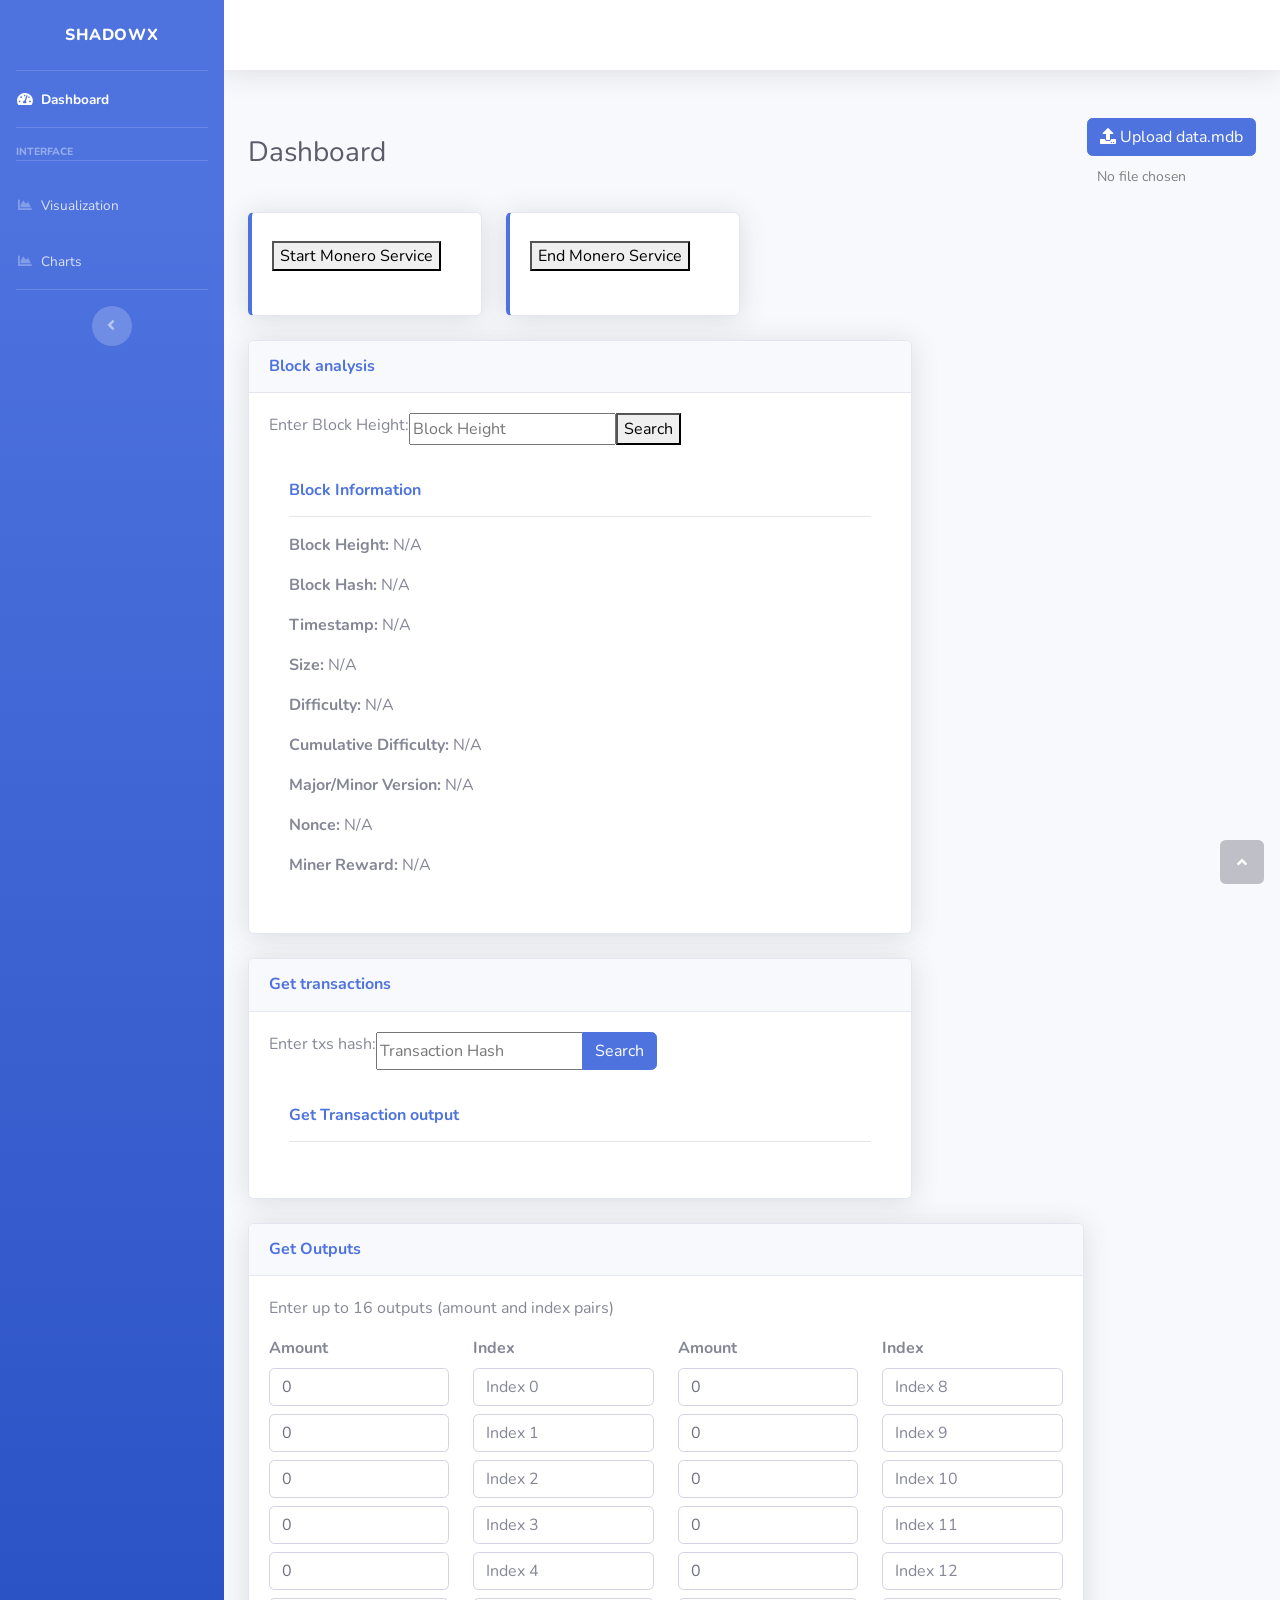
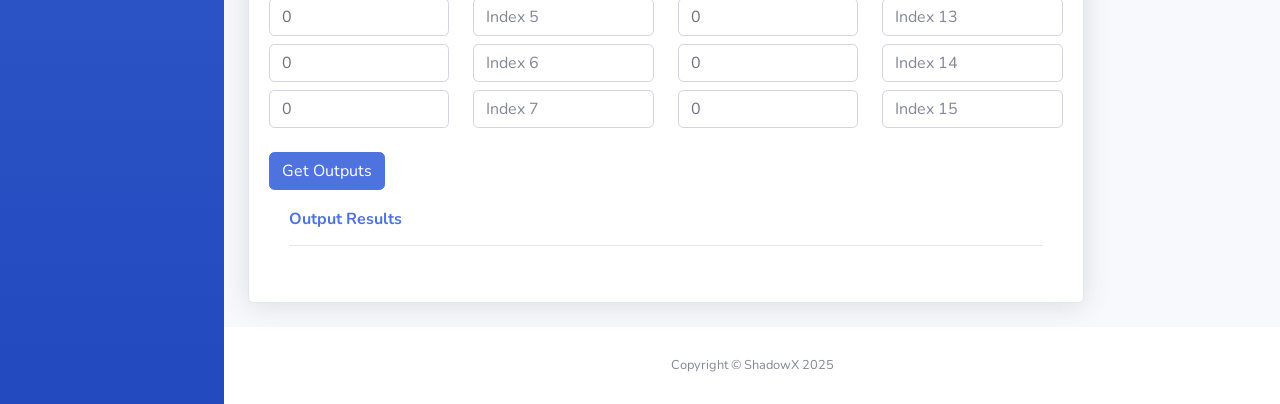
==== commit a89e086a: "updates" ====
--- a/templates/index.html
+++ b/templates/index.html
@@ -9,7 +9,7 @@
     <meta name="description" content="">
     <meta name="author" content="">
 
-    <title>ShadowX - A Monero Analysis Tool</title>
+    <title>ShadowX - A Monero Analysis Web Tool</title>
 
     <!-- Custom fonts for this template-->
     <link href="/static/vendor/fontawesome-free/css/all.min.css" rel="stylesheet" type="text/css">
@@ -491,7 +491,6 @@
             
             const statusElement = document.getElementById("start-status");
             try {
-                // statusElement.innerText = "Starting service, please wait...";
                 if (statusElement) {
                     statusElement.innerText = "Starting service, please wait...";
                 }
@@ -611,6 +610,7 @@
                 const xhr = new XMLHttpRequest();
                 xhr.open("POST", url);
 
+                // the progress bar to let user know its processing
                 xhr.upload.onprogress = (event) => {
                     if (event.lengthComputable) {
                         const percentComplete = Math.round((event.loaded / event.total) * 100);
@@ -726,7 +726,7 @@
             }
             
             try {
-                // Change this URL to your Flask endpoint
+                // URL to point to our Flask endpoint
                 const response = await fetch('/get-transactions', {
                     method: 'POST',
                     headers: {
